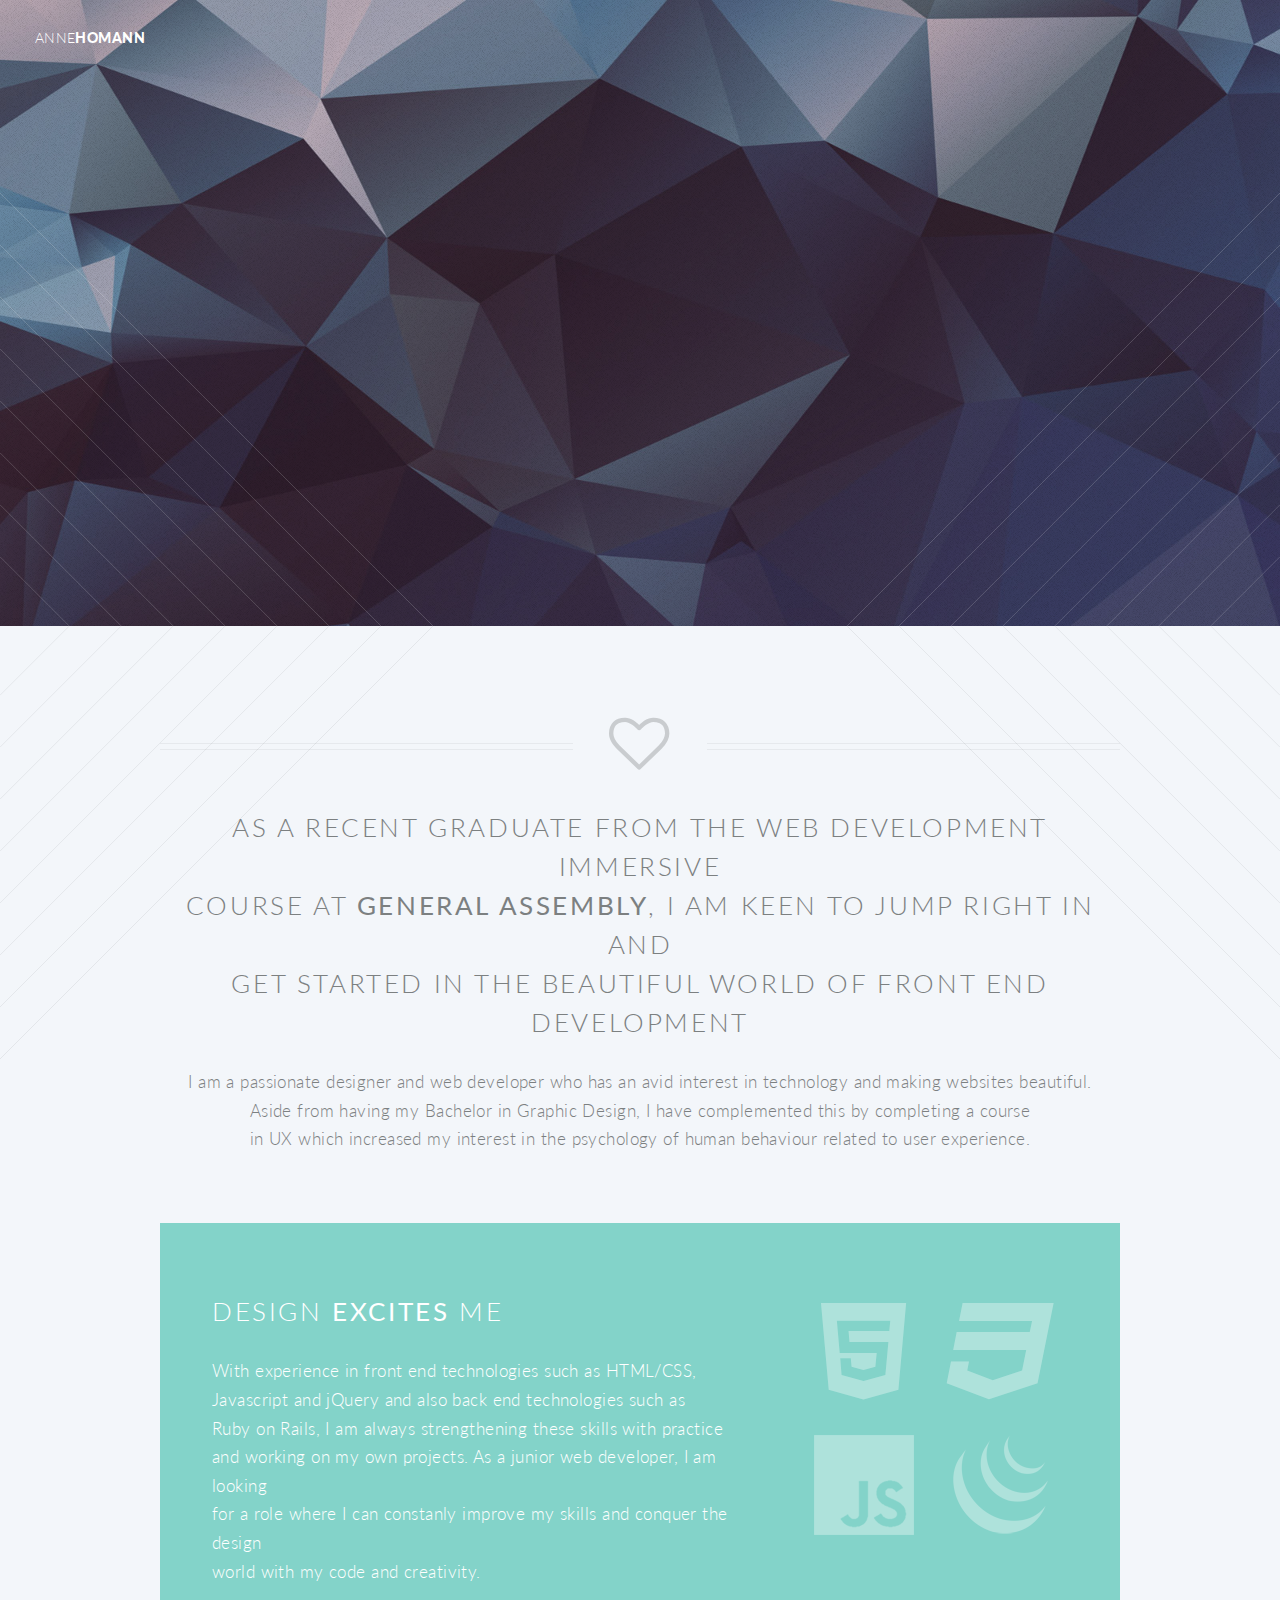
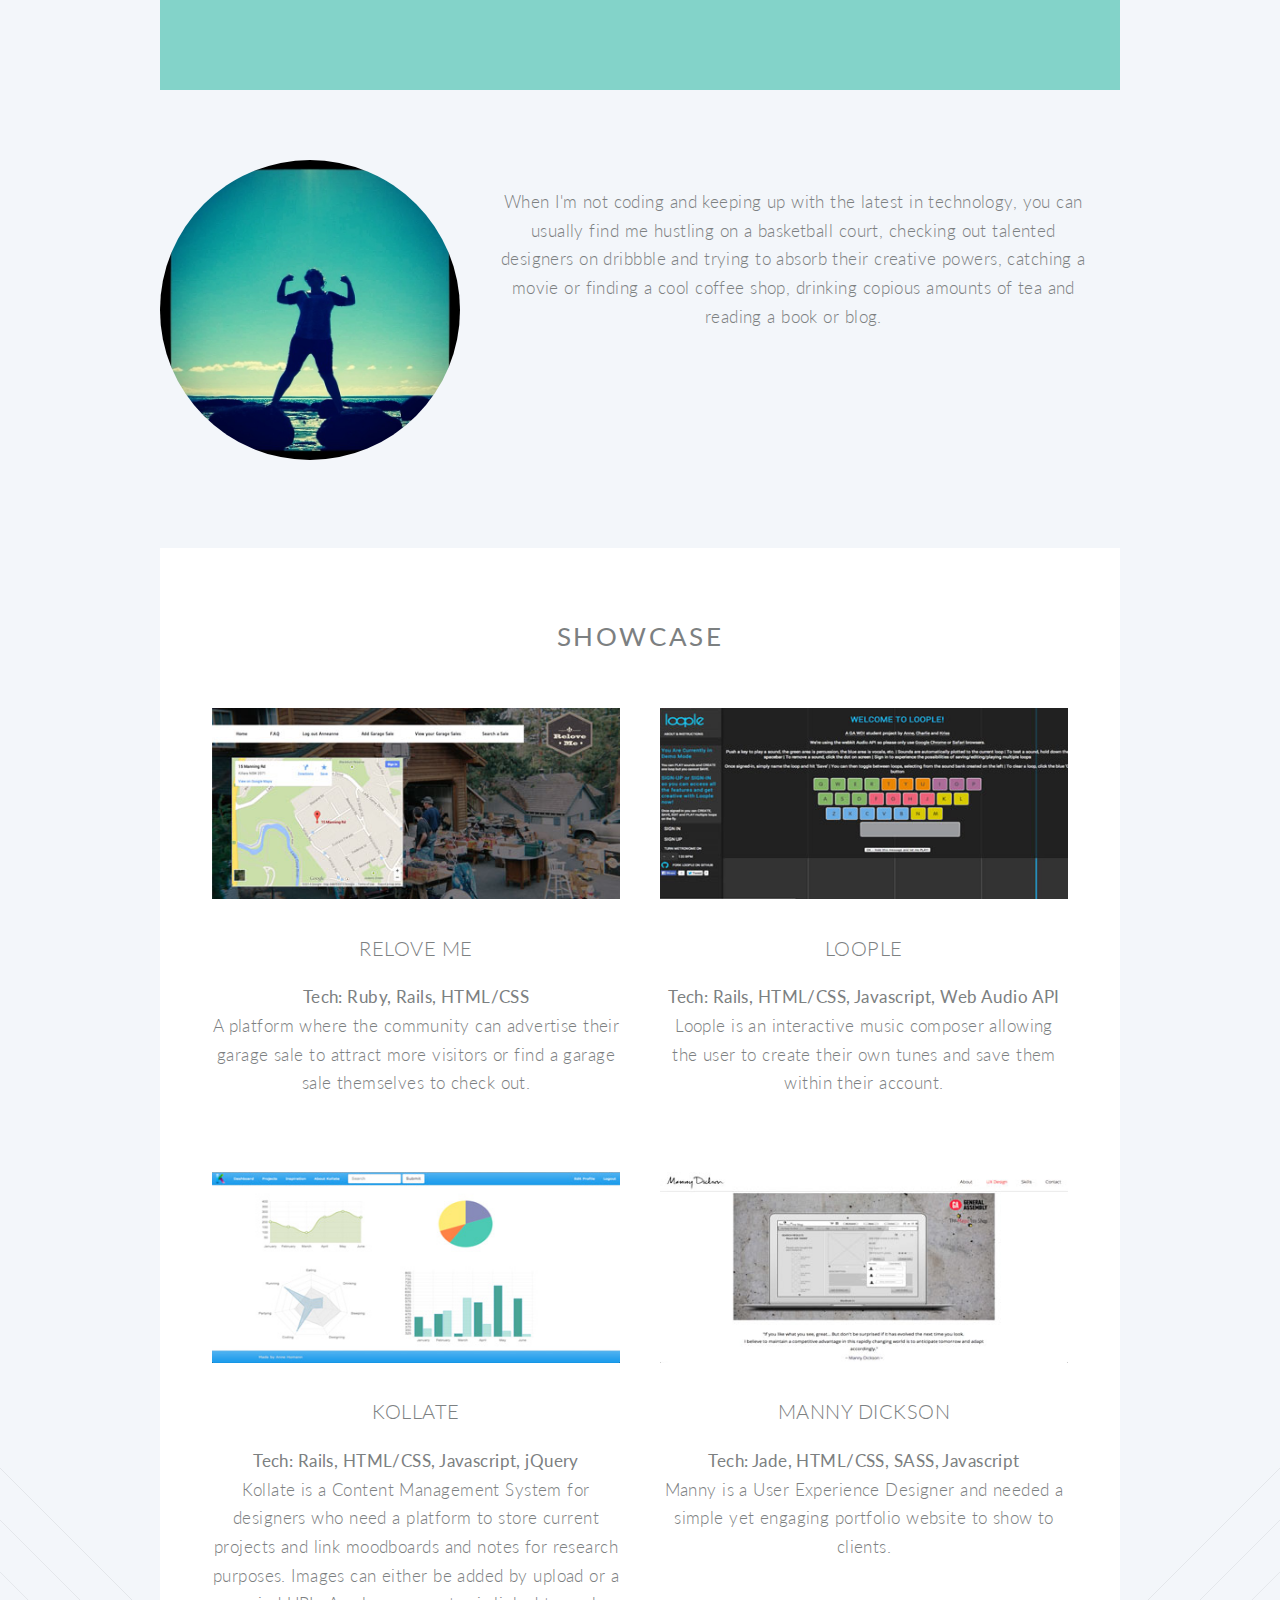
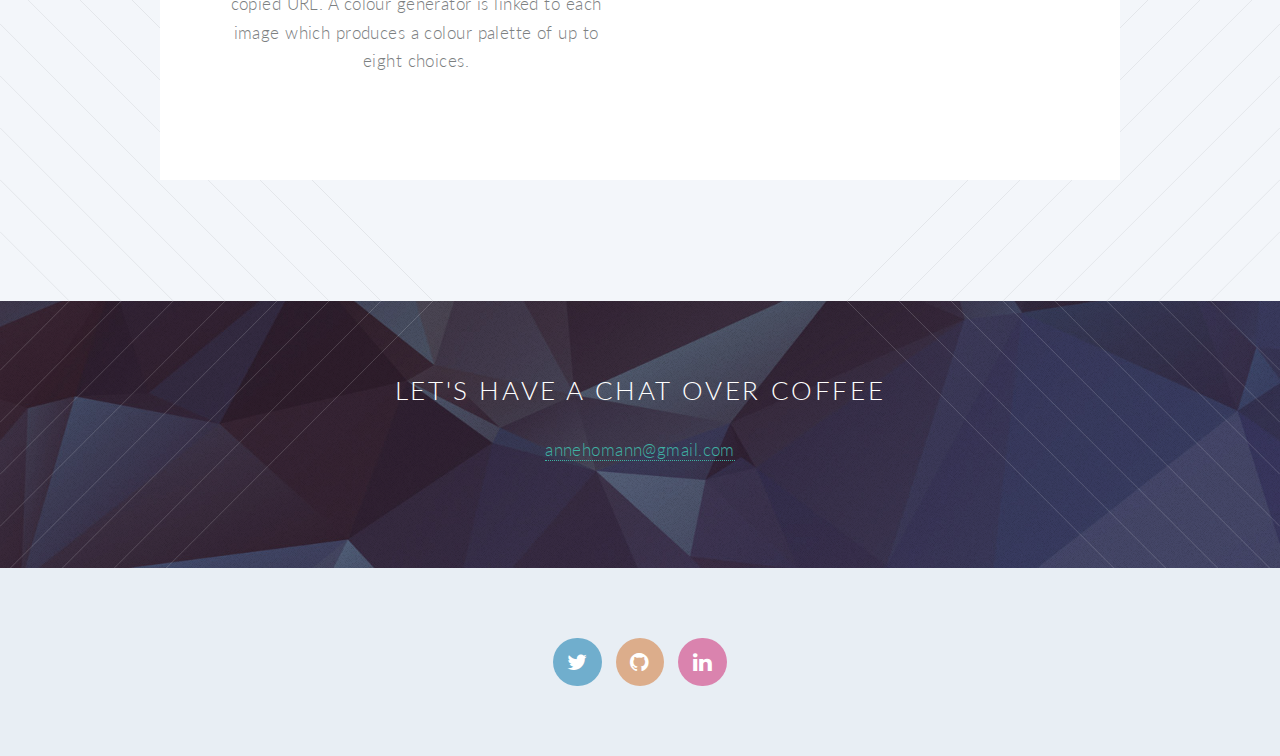
==== index.html @ a12c0200 "update with info on manny site" ====
<!DOCTYPE HTML>
<html>
	<head>
		<title>anne homann</title>
		<meta http-equiv="content-type" content="text/html; charset=utf-8" />
		<meta name="description" content="" />
		<meta name="keywords" content="" />
		<!--[if lte IE 8]><script src="css/ie/html5shiv.js"></script><![endif]-->
		<script src="js/jquery.min.js"></script>
		<script src="js/jquery.dropotron.min.js"></script>
		<script src="js/skel.min.js"></script>
		<script src="js/skel-layers.min.js"></script>
		<script src="js/init.js"></script>
		<noscript>
			<link rel="stylesheet" href="css/skel.css" />
			<link rel="stylesheet" href="css/style.css" />
			<link rel="stylesheet" href="css/style-noscript.css" />
		</noscript>
		<!--[if lte IE 8]><link rel="stylesheet" href="css/ie/v8.css" /><![endif]-->
		<!--[if lte IE 9]><link rel="stylesheet" href="css/ie/v9.css" /><![endif]-->
	</head>
	<body class="index loading">
	
		<!-- Header -->
			<header id="header" class="alt">
				<h1 id="logo"><a href="index.html"><span>anne</span>homann</a></h1>
			</header>

		<!-- Banner -->		
			<section id="banner">
				
				<!--
					".inner" is set up as an inline-block so it automatically expands
					in both directions to fit whatever's inside it. This means it won't
					automatically wrap lines, so be sure to use line breaks where
					appropriate (<br />).
				-->
				<div class="inner">
					
					<header>
						<h2>HELLO</h2>
					</header>
					<p>My name is <strong>Anne</strong>.<br /> 
					My passion?<br />
					Design, User Experience, <br />
					and Front-End Development <br />
					</p>
					<footer>
						<ul class="buttons vertical">
							<li><a href="#main" class="button fit scrolly">Tell Me More</a></li>
						</ul>
					</footer>
				
				</div>
				
			</section>
		
		<!-- Main -->
			<article id="main">

				<header class="special container">
					<span class="icon fa-heart-o"></span>
					<h2>As a recent graduate from the Web Development Immersive <br />
					course at <strong><a href="https://generalassemb.ly/education/web-development-immersive">General Assembly</a></strong>, I am keen to jump right in and<br />
					get started in the beautiful world of front end development</h2>
					<p>I am a passionate designer and web developer who has an avid interest in technology and making websites beautiful.<br />
					Aside from having my Bachelor in Graphic Design, I have complemented this by completing a course<br /> 
					in UX which increased my interest in the psychology of human behaviour related to user experience.<br />
					</p>
				</header>
					
				   

				<!-- One -->
					<section class="wrapper style2 container special-alt">
						<div class="row half">
							<div class="8u">
							
								<header>
									<h2>Design <strong>excites</strong> me</h2>
								</header>
								<p>With experience in front end technologies such as HTML/CSS,<br />
									Javascript and jQuery and also back end technologies such as<br /> 
									Ruby on Rails, I am always strengthening these skills with practice<br />
									and working on my own projects. As a junior web developer, I am looking<br />
									for a role where I can constanly improve my skills and conquer the design<br />
									world with my code and creativity.</p>
							
							</div>
							<div class="4u skel-cell-important">
							
								<ul class="feature-icons">
									<li><span class="icon fa-html5"><span class="label">Feature 1</span></span></li>
									<li><span class="icon fa-css3"><span class="label">Feature 2</span></span></li>
									<li><div class="js_icon"><img src="images/js.png"></div></li>
									<li><div class="js_icon"><img src="images/jquery.png"></div></li>
								</ul>
							
							</div>				
						</div>
					</section>
					
				<!-- Two -->
					<section class="wrapper style1 container special">
						<div class="row">
							<div class="4u">
							
								<section>
									<img src="images/anne02.jpg" alt="pic of me" id="anne">
								</section>
							
							</div>
							<div class="4u">
							
								<section><br />
									<p>When I'm not coding and keeping up with the latest in technology, you can usually find me hustling on a basketball court, checking out talented designers on dribbble and trying to absorb their creative powers, catching a movie or finding a cool coffee shop, drinking copious amounts of tea and reading a book or blog. </p>
								</section>
							
							</div>
						</div>
					</section>
					
				<!-- Three -->
					<section class="wrapper style3 container special">
					
						<header class="major">
							<h2><strong>showcase</strong></h2>
						</header>
						
						<div class="row">
							<div class="6u">
							
								<section>
									<a href="http://relove-me.herokuapp.com/" class="image feature"><img src="images/relove.jpg" alt="" /></a>
									<header>
										<h3>Relove Me</h3>
										<strong>Tech: Ruby, Rails, HTML/CSS</strong><br />
									</header>
									<p>A platform where the community can advertise their garage sale to attract more visitors or find a garage sale themselves to check out.</p>
								</section>

							</div>
							<div class="6u">
							
								<section>
									<a href="http://loople.herokuapp.com" class="image feature"><img src="images/loople.jpg" alt="" /></a>
									<header>
										<h3>Loople</h3>
										<strong>Tech: Rails, HTML/CSS, Javascript, Web Audio API</strong><br />
									</header>
									<p>Loople is an interactive music composer allowing the user to create their own tunes and save them within their account.</p>
								</section>

							</div>
						</div>
						<div class="row">
							<div class="6u">
							
								<section>
									<a href="http://kollate.herokuapp.com" class="image feature"><img src="images/kollate.jpg" alt="" /></a>
									<header>
										<h3>Kollate</h3>
										<strong>Tech: Rails, HTML/CSS, Javascript, jQuery</strong><br />
									</header>
									<p>Kollate is a Content Management System for designers who need a platform to store current projects and link moodboards and notes for research purposes. Images can either be added by upload or a copied URL. A colour generator is linked to each image which produces a colour palette of up to eight choices.</p>
								</section>

							</div>
							<div class="6u">
							
								<section>
									<a href="http://www.mannydickson.com" class="image feature"><img src="images/manny.jpg" alt="" /></a>
									<header>
										<h3>Manny Dickson</h3>
										<strong>Tech: Jade, HTML/CSS, SASS, Javascript</strong><br />
									</header>
									<p>Manny is a User Experience Designer and needed a simple yet engaging portfolio website to show to clients.</p>
								</section>

							</div>
						</div>

<!-- 						<footer class="major">
							<ul class="buttons">
								<li><a href="#" class="button">More To Come</a></li>
							</ul>
						</footer> -->
					
					</section>
					
			</article>

		<!-- CTA -->
			<section id="cta">
				<header>
					<h2>Let's have a chat over coffee</h2>
					<p><a href="mailto:annehomann@gmail.com">annehomann@gmail.com</a></p>
				</header>
			</section>

		<!-- Footer -->
			<footer id="footer">
				<ul class="icons">
					<li><a href="https://twitter.com/an_hmn" class="icon circle fa-twitter"><span class="label">Twitter</span></a></li>
					<li><a href="https://github.com/annehomann" class="icon circle fa-github"><span class="label">Github</span></a></li>
					<li><a href="http://www.linkedin.com/in/annehomann" class="icon circle fa-linkedin"><span class="label">LinkedIn</span></a></li>
				</ul>
			</footer>

	</body>
</html>
---- css/skel.css ----
/* skel.css vx.x | (c) n33 | n33.co | MIT licensed */

/* Resets (http://meyerweb.com/eric/tools/css/reset/ | v2.0 | 20110126 | License: none (public domain)) */

	html,body,div,span,applet,object,iframe,h1,h2,h3,h4,h5,h6,p,blockquote,pre,a,abbr,acronym,address,big,cite,code,del,dfn,em,img,ins,kbd,q,s,samp,small,strike,strong,sub,sup,tt,var,b,u,i,center,dl,dt,dd,ol,ul,li,fieldset,form,label,legend,table,caption,tbody,tfoot,thead,tr,th,td,article,aside,canvas,details,embed,figure,figcaption,footer,header,hgroup,menu,nav,output,ruby,section,summary,time,mark,audio,video{margin:0;padding:0;border:0;font-size:100%;font:inherit;vertical-align:baseline;}article,aside,details,figcaption,figure,footer,header,hgroup,menu,nav,section{display:block;}body{line-height:1;}ol,ul{list-style:none;}blockquote,q{quotes:none;}blockquote:before,blockquote:after,q:before,q:after{content:'';content:none;}table{border-collapse:collapse;border-spacing:0;}body{-webkit-text-size-adjust:none}

/* Box Model */

	*, *:before, *:after {
		-moz-box-sizing: border-box;
		-webkit-box-sizing: border-box;
		box-sizing: border-box;
	}

/* Container */

	body {
		/* min-width: (containers) */
		min-width: 1200px;
	}

	.container {
		margin-left: auto;
		margin-right: auto;
		
		/* width: (containers) */
		width: 1200px;
	}

	/* Modifiers */
	
		.container.small {
			/* width: (containers) * 0.75; */
			width: 900px;
		}

		.container.big {
			width: 100%;

			/* max-width: (containers) * 1.25; */
			max-width: 1500px;

			/* min-width: (containers); */
			min-width: 1200px;
		}

/* Grid */

	.\31 2u { width: 100% }
	.\31 1u { width: 91.6666666667% }
	.\31 0u { width: 83.3333333333% }
	.\39 u { width: 75% }
	.\38 u { width: 66.6666666667% }
	.\37 u { width: 58.3333333333% }
	.\36 u { width: 50% }
	.\35 u { width: 41.6666666667% }
	.\34 u { width: 33.3333333333% }
	.\33 u { width: 25% }
	.\32 u { width: 16.6666666667% }
	.\31 u { width: 8.3333333333% }
	.\-11u { margin-left: 91.6666666667% }
	.\-10u { margin-left: 83.3333333333% }
	.\-9u { margin-left: 75% }
	.\-8u { margin-left: 66.6666666667% }
	.\-7u { margin-left: 58.3333333333% }
	.\-6u { margin-left: 50% }
	.\-5u { margin-left: 41.6666666667% }
	.\-4u { margin-left: 33.3333333333% }
	.\-3u { margin-left: 25% }
	.\-2u { margin-left: 16.6666666667% }
	.\-1u { margin-left: 8.3333333333% }

	/* Rows */

		.row > * {
			float: left;
		}

		.row:after {
			content: '';
			display: block;
			clear: both;
			height: 0;
		}

		.row:first-child > * {
			padding-top: 0 !important;
		}

		/* Normal */

			.row > * {
				/* padding-left: (gutters) */
				padding-left: 50px;
			}

			.row + .row > * {
				/* padding: (gutters) 0 0 (gutters) */
				padding: 50px 0 0 50px;
			}

			.row {
				/* margin-left: -(gutters) */
				margin-left: -50px;
			}

		/* Flush */

			.row.flush > * {
				padding-left: 0;
			}

			.row + .row.flush > * {
				padding: 0;
			}

			.row.flush {
				margin-left: 0;
			}

		/* Quarter */

			.row.quarter > * {
				/* padding-left: (gutters * 0.25) */
				padding-left: 12.5px;
			}

			.row + .row.quarter > * {
				/* padding: (gutters * 0.25) 0 0 (gutters * 0.25) */
				padding: 12.5px 0 0 12.5px;
			}

			.row.quarter {
				/* margin-left: -(gutters * 0.25) */
				margin-left: -12.5px;
			}

		/* Half */

			.row.half > * {
				/* padding-left: (gutters * 0.5) */
				padding-left: 25px;
			}

			.row + .row.half > * {
				/* padding: (gutters * 0.5) 0 0 (gutters * 0.5) */
				padding: 25px 0 0 25px;
			}

			.row.half {
				/* margin-left: -(gutters * 0.5) */
				margin-left: -25px;
			}

		/* One and (a) Half */

			.row.oneandhalf > * {
				/* padding-left: (gutters * 1.5) */
				padding-left: 75px;
			}

			.row + .row.oneandhalf > * {
				/* padding: (gutters * 1.5) 0 0 (gutters * 1.5) */
				padding: 75px 0 0 75px;
			}

			.row.oneandhalf {
				/* margin-left: -(gutters * 1.5) */
				margin-left: -75px;
			}

		/* Double */

			.row.double > * {
				/* padding-left: (gutters * 2) */
				padding-left: 80px;
			}

			.row + .row.double > * {
				/* padding: (gutters * 2) 0 0 (gutters * 2) */
				padding: 100px 0 0 100px;
			}

			.row.double {
				/* margin-left: -(gutters * 2) */
				margin-left: -100px;
			}
---- css/style.css ----
@charset "UTF-8";
@import url("font-awesome.min.css");
@import url("http://fonts.googleapis.com/css?family=Lato:300,400,900");

/*
	Twenty 1.0 by HTML5 UP
	html5up.net | @n33co
	Free for personal and commercial use under the CCA 3.0 license (html5up.net/license)
*/

/* Basic */

	body, #skel-layers-wrapper {
		background: #f3f6fa;
	}

	body.loading * {
		-moz-animation: none !important;
		-webkit-animation: none !important;
		-o-animation: none !important;
		-ms-animation: none !important;
		animation: none !important;
		-moz-transition: none !important;
		-webkit-transition: none !important;
		-o-transition: none !important;
		-ms-transition: none !important;
		transition: none !important;
	}

	body, input, select, textarea {
		color: #7c8081;
		font-family: 'Lato', sans-serif;
		font-size: 15pt;
		font-weight: 300;
		letter-spacing: 0.025em;
		line-height: 1.75em;
	}

	a {
		-moz-transition: all 0.2s ease-in-out;
		-webkit-transition: all 0.2s ease-in-out;
		-o-transition: all 0.2s ease-in-out;
		-ms-transition: all 0.2s ease-in-out;
		transition: all 0.2s ease-in-out;
		color: #3fb1a3;
		text-decoration: none;
		border-bottom: dotted 1px;
	}

		a:hover {
			border-bottom-color: transparent;
		}

	strong, b {
		font-weight: 400;
	}

	p, ul, ol, dl, table, blockquote {
		margin: 0 0 2em 0;
	}

	h1, h2, h3, h4, h5, h6 {
		color: inherit;
		font-weight: 300;
		line-height: 1.75em;
		margin-bottom: 1em;
		text-transform: uppercase;
	}

		h1 a, h2 a, h3 a, h4 a, h5 a, h6 a {
			color: inherit;
			text-decoration: none;
			border: 0;
		}

	h2 {
		font-size: 1.5em;
		letter-spacing: 0.1em;
	}

	h3 {
		font-size: 1.15em;
		letter-spacing: 0.025em;
	}

	sub {
		font-size: 0.8em;
		position: relative;
		top: 0.5em;
	}

	sup {
		font-size: 0.8em;
		position: relative;
		top: -0.5em;
	}

	hr {
		border-top: solid 1px rgba(124, 128, 129, 0.2);
		border: 0;
		margin-bottom: 1.5em;
	}

	blockquote {
		border-left: solid 0.5em rgba(124, 128, 129, 0.2);
		font-style: italic;
		padding: 1em 0 1em 2em;
	}

	section.special, article.special {
		text-align: center;
	}

	header.major {
		padding-bottom: 2em;
	}

	header.special {
		margin-bottom: 5em;
		padding-top: 7em;
		position: relative;
		text-align: center;
	}

		header.special:before, header.special:after {
			border-bottom: solid 1.5px;
			border-top: solid 1.5px;
			content: '';
			height: 7px;
			opacity: 0.1;
			position: absolute;
			top: 1.75em;
			width: 43%;
		}

		header.special:before {
			left: 0;
		}

		header.special:after {
			right: 0;
		}

		header.special h2 {
			margin-bottom: 0;
		}

		header.special h2 + p {
			margin-bottom: 0;
			padding-top: 1.5em;
		}

		header.special .icon {
			cursor: default;
			height: 7em;
			left: 0;
			position: absolute;
			text-align: center;
			top: 1em;
			width: 100%;
		}

			header.special .icon:before {
				font-size: 3.5em;
				opacity: 0.35;
			}

	footer > :last-child {
		margin-bottom: 0;
	}

	footer.major {
		padding-top: 3em;
	}


/* Image */

.image {
	border: 0;
	position: relative;
}

.image:before {
	content: '';
	height: 100%;
	left: 0;
	position: absolute;
	top: 0;
	width: 100%;
}

.image.fit {
	display: block;
}

.image.fit img {
	display: block;
	width: 100%;
}

.image.feature {
	display: block;
	margin: 0 0 2em 0;
}

.image.feature img {
	display: block;
	width: 100%;
}

#anne {
  width: 300px;
  border-radius: 400px; 
}

/* Icon */

	.icon {
		position: relative;
	}

	.js_icon {
		margin-top: 20px;
	}

		.icon:before {
			-moz-osx-font-smoothing: grayscale;
			-webkit-font-smoothing: antialiased;
			font-family: FontAwesome;
			font-style: normal;
			font-weight: normal;
		}

		.icon.circle {
			-moz-transition: all 0.2s ease-in-out;
			-webkit-transition: all 0.2s ease-in-out;
			-o-transition: all 0.2s ease-in-out;
			-ms-transition: all 0.2s ease-in-out;
			transition: all 0.2s ease-in-out;
			border: 0;
			border-radius: 100%;
			display: inline-block;
			font-size: 1.25em;
			height: 2.25em;
			left: 0;
			line-height: 2.25em;
			text-align: center;
			text-decoration: none;
			top: 0;
			width: 2.25em;
		}

			.icon.circle:hover {
				top: -0.2em;
			}

			.icon.circle.fa-twitter {
				background: #70aecd;
				color: white;
			}

				.icon.circle.fa-twitter:hover {
					background: #7fb7d2;
				}

			.icon.circle.fa-github {
				background: #dcad8b;
				color: white;
			}

				.icon.circle.fa-github:hover {
					background: #e1b89b;
				}

			.icon.circle.fa-linkedin {
				background: #da83ae;
				color: white;
			}

				.icon.circle.fa-linkedin:hover {
					background: #df93b8;
				}

		.icon.feature {
			cursor: default;
			display: block;
			margin: 0 0 1.5em 0;
			opacity: 0.35;
			text-align: center;
		}

			.icon.feature:before {
				font-size: 5em;
				line-height: 1em;
			}

		.icon > .label {
			display: none;
		}

/* Lists */

	ol.default {
		list-style: decimal;
		padding-left: 1.25em;
	}

		ol.default li {
			padding-left: 0.25em;
		}

	ul.default {
		list-style: disc;
		padding-left: 1em;
	}

		ul.default li {
			padding-left: 0.5em;
		}

	ul.icons {
		cursor: default;
	}

		ul.icons li {
			display: inline-block;
			line-height: 1em;
			padding-left: 0.5em;
		}

			ul.icons li:first-child {
				padding-left: 0;
			}

	ul.feature-icons {
		cursor: default;
		margin: -0.75em 0 0 0;
		opacity: 0.35;
		overflow: hidden;
		position: relative;
	}

		ul.feature-icons li {
			display: block;
			float: left;
			text-align: center;
			width: 50%;
		}

			ul.feature-icons li .icon {
				display: inline-block;
				font-size: 6.25em;
				height: 1.25em;
				line-height: 1.25em;
				width: 1em;
			}

	ul.buttons {
		cursor: default;
	}

		ul.buttons:last-child {
			margin-bottom: 0;
		}

		ul.buttons li {
			display: inline-block;
			padding: 0 0 0 1.5em;
		}

			ul.buttons li:first-child {
				padding: 0;
			}

		ul.buttons.vertical li {
			display: block;
			padding: 1.5em 0 0 0;
		}

			ul.buttons.vertical li:first-child {
				padding: 0;
			}

/* Tables */

	table {
		width: 100%;
	}

		table.default {
			width: 100%;
		}

			table.default tbody tr {
				border-bottom: solid 1px rgba(124, 128, 129, 0.2);
			}

			table.default td {
				padding: 0.5em 1em 0.5em 1em;
			}

			table.default th {
				font-weight: 400;
				padding: 0.5em 1em 0.5em 1em;
				text-align: left;
			}

			table.default thead {
				background: #7c8081;
				color: #fff;
			}

/* Button */

	.button {
		background: none;
		border: solid 1px;
		color: inherit;
		display: inline-block;
		font-size: 0.8em;
		font-weight: 900;
		letter-spacing: 2px;
		min-width: 18em;
		padding: 0.75em 0;
		text-align: center;
		text-decoration: none;
		text-transform: uppercase;
	}

		.button:hover {
			background: rgba(188, 202, 206, 0.15);
			border-color: inherit;
		}

		.button.special {
			background: #83d3c9;
			border-color: #83d3c9;
			color: white !important;
		}

			.button.special:hover {
				background: #96dad1 !important;
				border-color: #96dad1 !important;
			}

		.button.fit {
			width: 100%;
		}

		.button.small {
			font-size: 0.7em;
			min-width: 14em;
			padding: 0.5em 0;
		}

/* Wrapper */

	.wrapper {
		margin-bottom: 2em;
		padding: 5em;
	}

		.wrapper.style1 {
			padding: 0;
		}

		.wrapper.style1.container.special p {
			width: 600px;
			height: 256px;
		}
		
		.wrapper.style2 {
			background-color: #83d3c9;
			background-position: bottom left, bottom right;
			background-repeat: no-repeat, no-repeat;
			background-size: 25em, 25em;
			color: white;
			margin-bottom: 4em;
		}

			.wrapper.style2 .button:hover {
				background: rgba(255, 255, 255, 0.15) !important;
			}

			.wrapper.style2 .button.special {
				background: white;
				border-color: white;
				color: #83d3c9 !important;
			}

				.wrapper.style2 .button.special:hover {
					border-color: inherit !important;
					color: white !important;
				}

		.wrapper.style3 {
			background: white;
			color: inherit;
		}

		.wrapper.style4 {
			background: white;
			color: inherit;
			padding: 4em;
		}

/* Header */
	@-moz-keyframes reveal-header { 0% { top: -5em; } 100% { top: 0; } }
	@-webkit-keyframes reveal-header { 0% { top: -5em; } 100% { top: 0; } }
	@-o-keyframes reveal-header { 0% { top: -5em; } 100% { top: 0; } }
	@-ms-keyframes reveal-header { 0% { top: -5em; } 100% { top: 0; } }
	@keyframes reveal-header { 0% { top: -5em; } 100% { top: 0; } }

	#header {
		background: white;
		box-shadow: 0 1px 2px 0 rgba(0, 0, 0, 0.075);
		color: inherit;
		cursor: default;
		font-size: 0.8em;
		left: 0;
		padding: 1em 1.5em;
		position: fixed;
		top: 0;
		width: 100%;
		z-index: 10000;
	}

		#header h1 {
			font-weight: 900;
			margin: 0;
		}

			#header h1 span {
				font-weight: 300;
			}

		#header nav {
			letter-spacing: 0.075em;
			position: absolute;
			right: 1.5em;
			text-transform: uppercase;
			top: 0.75em;
		}

			#header nav ul li {
				display: inline-block;
				margin-left: 1.5em;
			}

				#header nav ul li > ul {
					display: none;
				}

				#header nav ul li a {
					border: solid 1px transparent;
					color: inherit;
					display: inline-block;
					padding: 0em 0.75em;
					text-decoration: none;
				}

				#header nav ul li .button {
					font-size: 1em;
					min-width: 0;
					width: auto;
				}

				#header nav ul li.submenu > a:before {
					-moz-osx-font-smoothing: grayscale;
					-webkit-font-smoothing: antialiased;
					font-family: FontAwesome;
					font-style: normal;
					font-weight: normal;
				}

				#header nav ul li.submenu > a:before {
					content: '\f107';
					margin-right: 0.65em;
				}

				#header nav ul li.active > a, #header nav ul li:hover > a {
					-moz-transition: all 0.2s ease-in-out;
					-webkit-transition: all 0.2s ease-in-out;
					-o-transition: all 0.2s ease-in-out;
					-ms-transition: all 0.2s ease-in-out;
					transition: all 0.2s ease-in-out;
					background: rgba(188, 202, 206, 0.15);
				}

				#header nav ul li.current > a {
					font-weight: 900;
				}

		#header.reveal {
			-moz-animation: reveal-header 0.5s;
			-webkit-animation: reveal-header 0.5s;
			-o-animation: reveal-header 0.5s;
			-ms-animation: reveal-header 0.5s;
			animation: reveal-header 0.5s;
		}

		#header.alt {
			-moz-animation: none;
			-webkit-animation: none;
			-o-animation: none;
			-ms-animation: none;
			animation: none;
			background: transparent;
			box-shadow: none;
			color: white;
			padding: 2em 2.5em;
			position: absolute;
		}

			#header.alt nav {
				right: 2.5em;
				top: 1.75em;
			}

				#header.alt nav ul li.active > a, #header.alt nav ul li:hover > a {
					border: solid 1px;
				}

/* Dropotron */

	.dropotron {
		background: #fff;
		box-shadow: 0 1px 2px 0 rgba(0, 0, 0, 0.075);
		line-height: 2.25em;
		min-width: 13em;
		padding: 1em 0;
		text-transform: uppercase;
	}

		.dropotron.level-0 {
			font-size: 0.7em;
			font-weight: 400;
			margin-top: 1.5em;
		}

			.dropotron.level-0:before {
				border-bottom: solid 0.5em #fff;
				border-left: solid 0.5em transparent;
				border-right: solid 0.5em transparent;
				content: '';
				left: 0.75em;
				position: absolute;
				top: -0.45em;
			}

		.dropotron > li {
			border-top: solid 1px rgba(124, 128, 129, 0.2);
		}

			.dropotron > li > a {
				-moz-transition: none;
				-webkit-transition: none;
				-o-transition: none;
				-ms-transition: none;
				transition: none;
				color: inherit;
				text-decoration: none;
				padding: 0 1em;
				border: 0;
			}

			.dropotron > li:hover > a {
				background: #83d3c9;
				color: white;
			}

			.dropotron > li:first-child {
				border-top: 0;
			}

/* Banner */
	@-moz-keyframes reveal-banner { 0% { opacity: 0; } 100% { opacity: 1; } }
	@-webkit-keyframes reveal-banner { 0% { opacity: 0; } 100% { opacity: 1; } }
	@-o-keyframes reveal-banner { 0% { opacity: 0; } 100% { opacity: 1; } }
	@-ms-keyframes reveal-banner { 0% { opacity: 0; } 100% { opacity: 1; } }
	@keyframes reveal-banner { 0% { opacity: 0; } 100% { opacity: 1; } }

	#banner {
		background-attachment: scroll, scroll, scroll, fixed;
		background-color: #645862;
		background-image: url("images/light-bl.svg"), url("images/light-br.svg"), url("images/overlay.png"), url("../images/back01.jpg");
		background-position: bottom left, bottom right, top left, top center;
		background-repeat: no-repeat, no-repeat, repeat, no-repeat;
		background-size: 25em, 25em, auto, cover;
		color: white;
		cursor: default;
		padding: 6em 0;
		text-align: center;
	}

		#banner .inner {
			-moz-animation: reveal-banner 1s 0.25s ease-in-out;
			-webkit-animation: reveal-banner 1s 0.25s ease-in-out;
			-o-animation: reveal-banner 1s 0.25s ease-in-out;
			-ms-animation: reveal-banner 1s 0.25s ease-in-out;
			animation: reveal-banner 1s 0.25s ease-in-out;
			-moz-animation-fill-mode: forwards;
			-webkit-animation-fill-mode: forwards;
			-o-animation-fill-mode: forwards;
			-ms-animation-fill-mode: forwards;
			animation-fill-mode: forwards;
			background: rgba(52, 27, 43, 0.5);
			color: white;
			display: inline-block;
			opacity: 0;
			padding: 3em;
			text-align: center;
		}

			#banner .inner header {
				display: inline-block;
				border-bottom: solid 2px;
				border-top: solid 2px;
				margin: 0 0 2em 0;
				padding: 3px 0 3px 0;
			}

				#banner .inner header h2 {
					border-bottom: solid 2px;
					border-top: solid 2px;
					font-size: 2.5em;
					font-weight: 900;
					letter-spacing: 0.2em;
					margin: 0;
					padding-left: 0.05em;
					position: relative;
					text-transform: uppercase;
				}

			#banner .inner p {
				letter-spacing: 0.1em;
				margin: 0;
				text-transform: uppercase;
			}

				#banner .inner p a {
					color: inherit;
					font-weight: 400;
					text-decoration: none;
				}

			#banner .inner footer {
				margin: 2em 0 0 0;
			}

/* Main */

	#main {
		background-image: url("images/dark-tl.svg"), url("images/dark-tr.svg"), url("images/dark-bl.svg"), url("images/dark-br.svg");
		background-position: top left, top right, bottom left, bottom right;
		background-repeat: no-repeat;
		background-size: 25em;
		padding: 7em 0;
	}

		#main > :last-child {
			margin-bottom: 0;
		}

		#main .sidebar section {
			border-top: solid 1px rgba(124, 128, 129, 0.2);
			margin: 3em 0 0 0;
			padding: 3em 0 0 0;
		}

			#main .sidebar section:first-child {
				border-top: 0;
				padding-top: 0;
				margin-top: 0;
			}

	body.index #main {
		padding-top: 5em;
	}

/* CTA */

	#cta {
		background-attachment: scroll, scroll, scroll, fixed;
		background-color: #645862;
		background-image: url("images/light-tl.svg"), url("images/light-tr.svg"), url("images/overlay.png"), url("../images/back01.jpg");
		background-position: top left, top right, top left, bottom center;
		background-repeat: no-repeat, no-repeat, repeat, no-repeat;
		background-size: 25em, 25em, auto, cover;
		color: white;
		padding: 5em;
		text-align: center;
	}

		#cta header {
			margin-bottom: 2em;
		}

/* Footer */

	#footer {
		background: #e8eef4;
		color: #7c8081;
		padding: 5em 5em 10em 5em;
		text-align: center;
	}

		#footer .copyright {
			font-size: 0.8em;
		}

			#footer .copyright a {
				color: inherit;
			}
---- css/style-noscript.css ----
/*
	Twenty 1.0 by HTML5 UP
	html5up.net | @n33co
	Free for personal and commercial use under the CCA 3.0 license (html5up.net/license)
*/

/* Banner */

	#banner .inner {
		opacity: 1.0;
	}
---- css/ie/v8.css ----
/* Banner */
#banner {
  background-image: url("../../images/banner.jpg");
  background-repeat: no-repeat;
  background-size: cover;
  -ms-behavior: url("css/ie/backgroundsize.min.htc"); }
  #banner .inner {
    background: #341b2b; }

/* CTA  */
#cta {
  background-image: url("../../images/banner.jpg");
  background-repeat: no-repeat;
  background-size: cover;
  -ms-behavior: url("css/ie/backgroundsize.min.htc"); }
---- css/ie/v9.css ----
/* Banner */
#banner .inner {
  opacity: 1.0; }
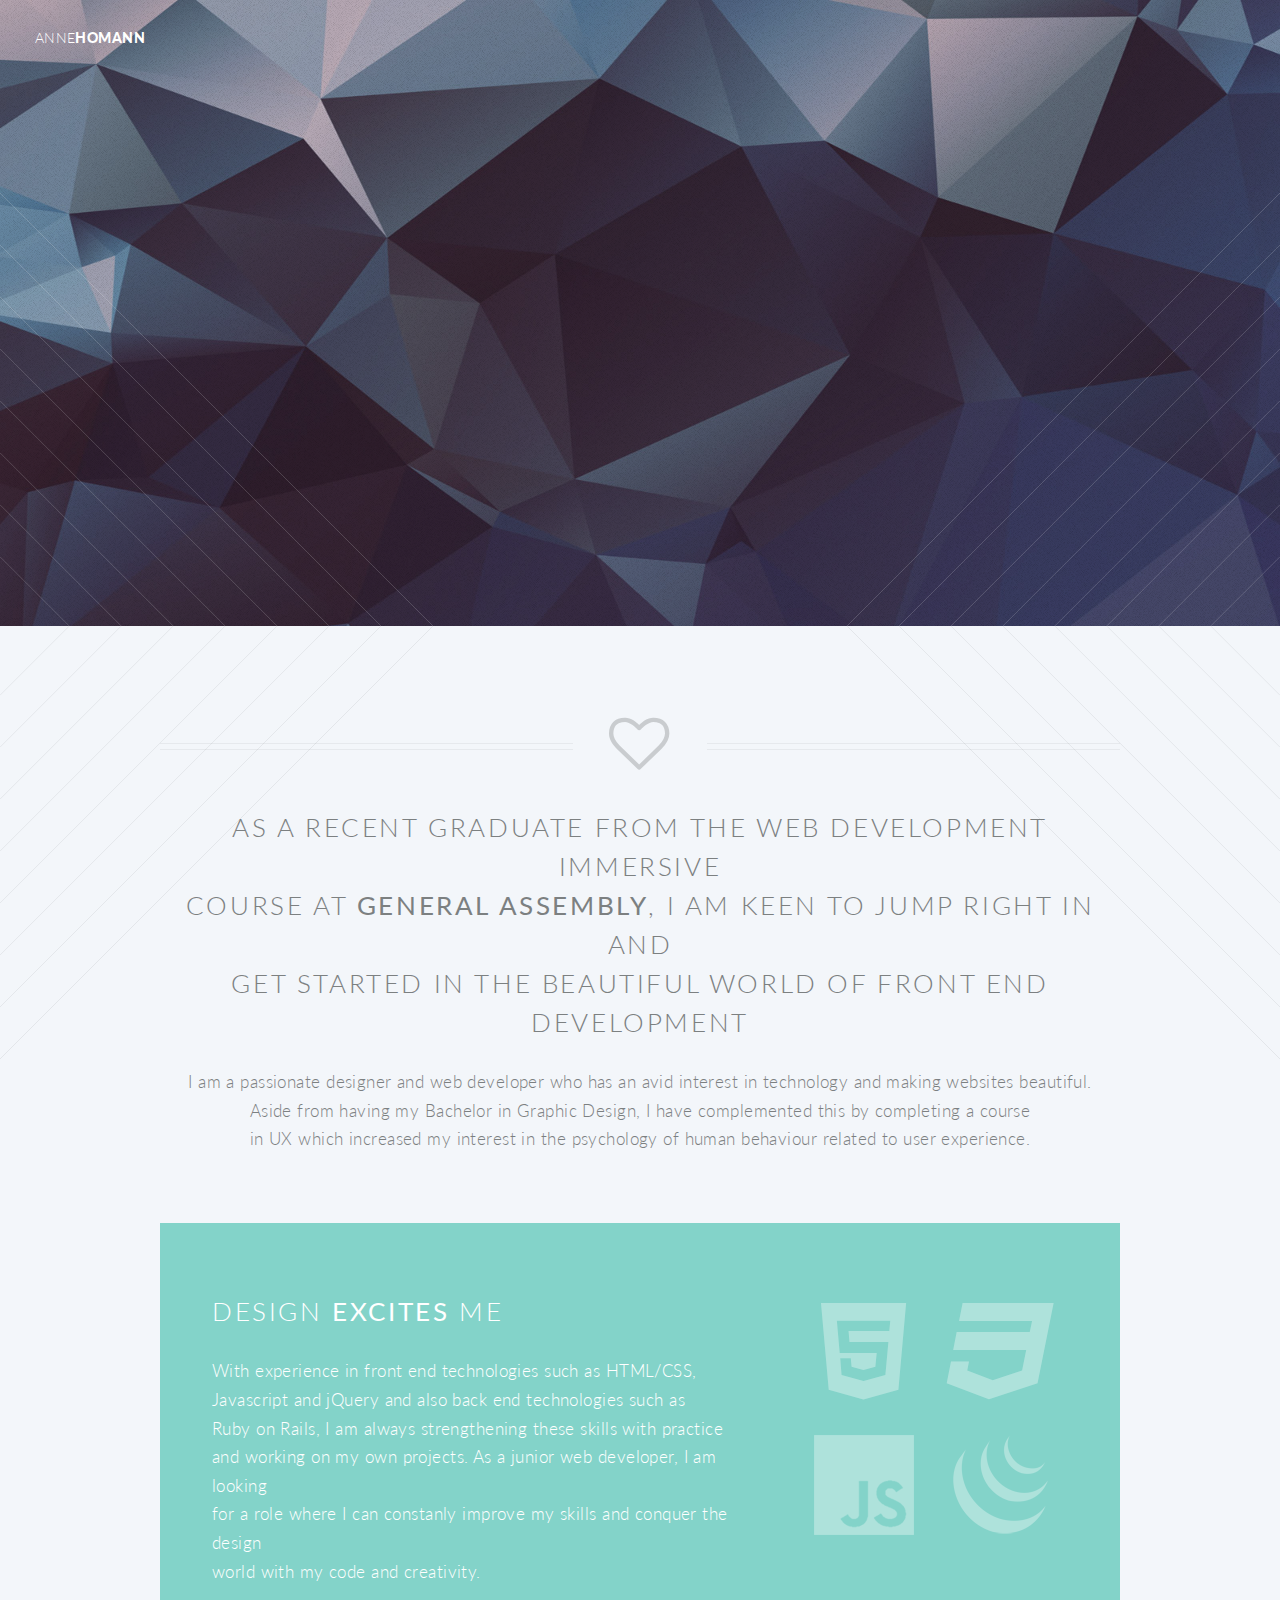
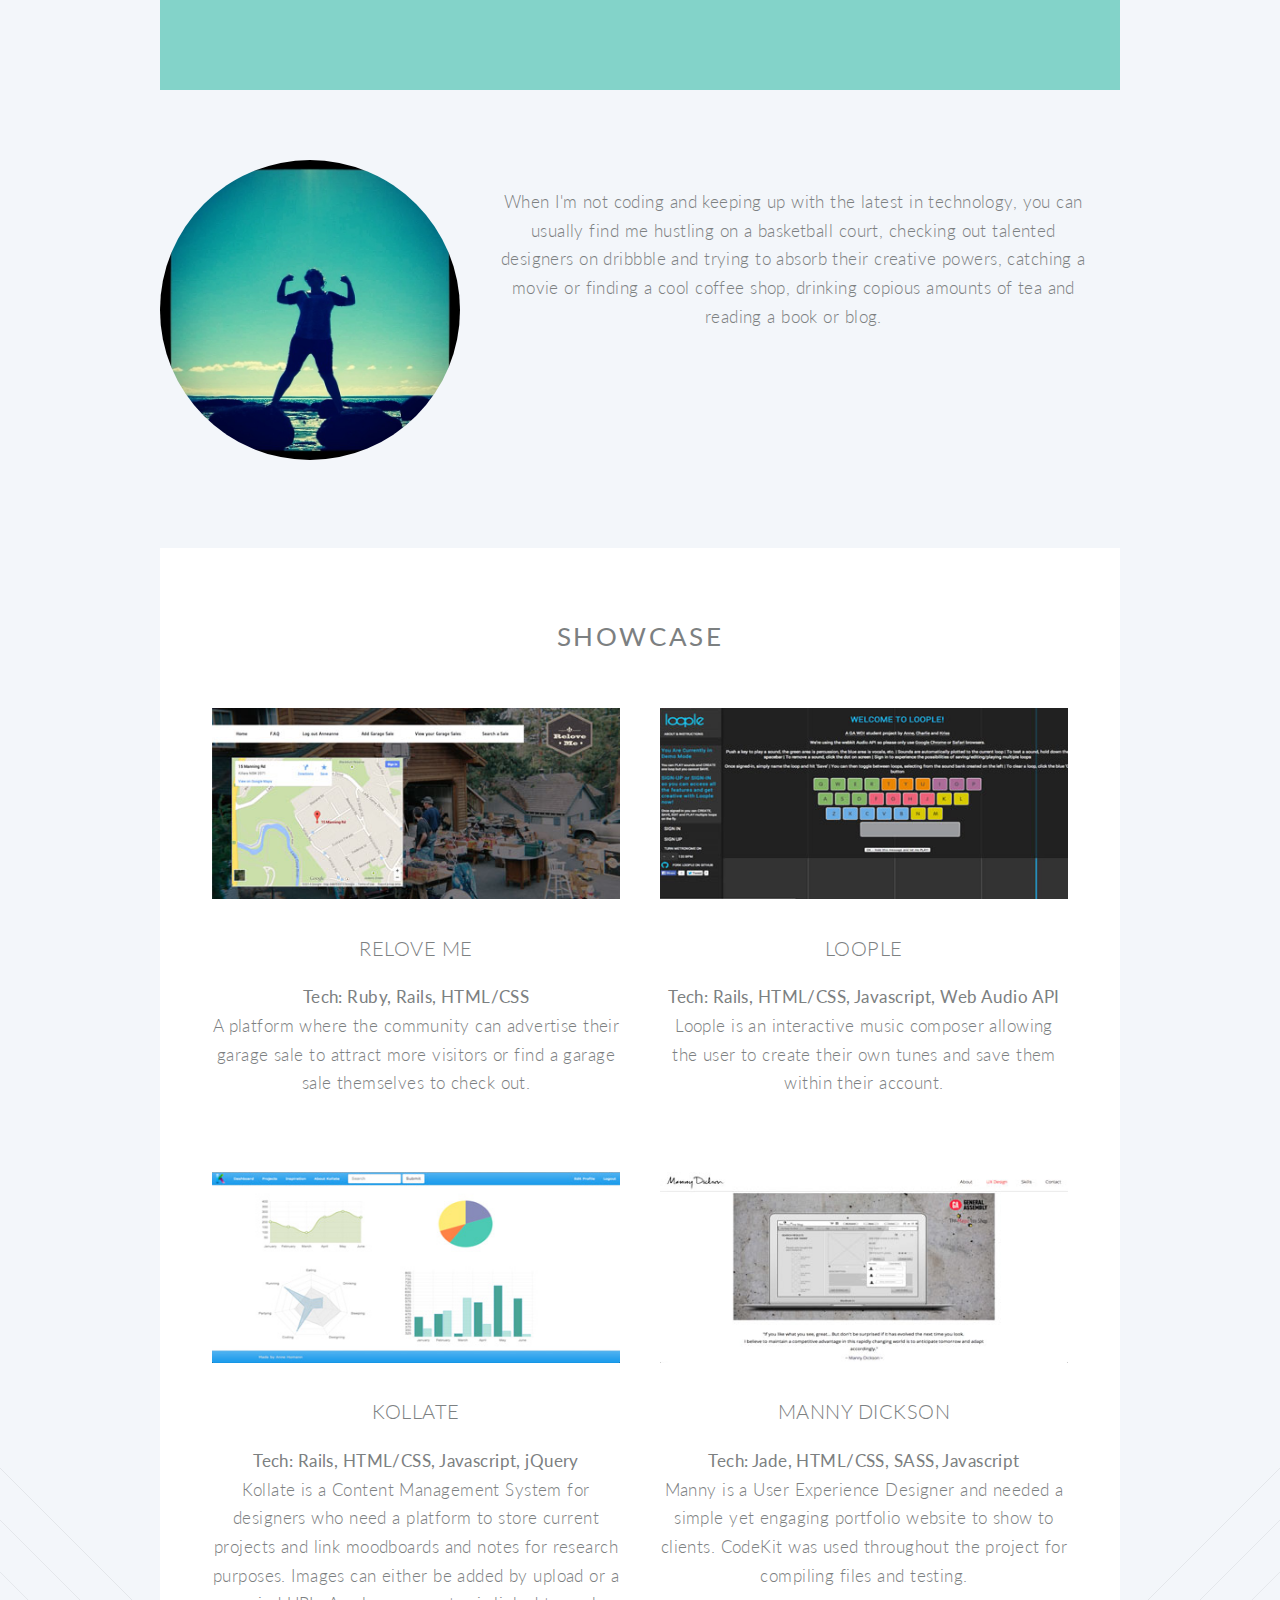
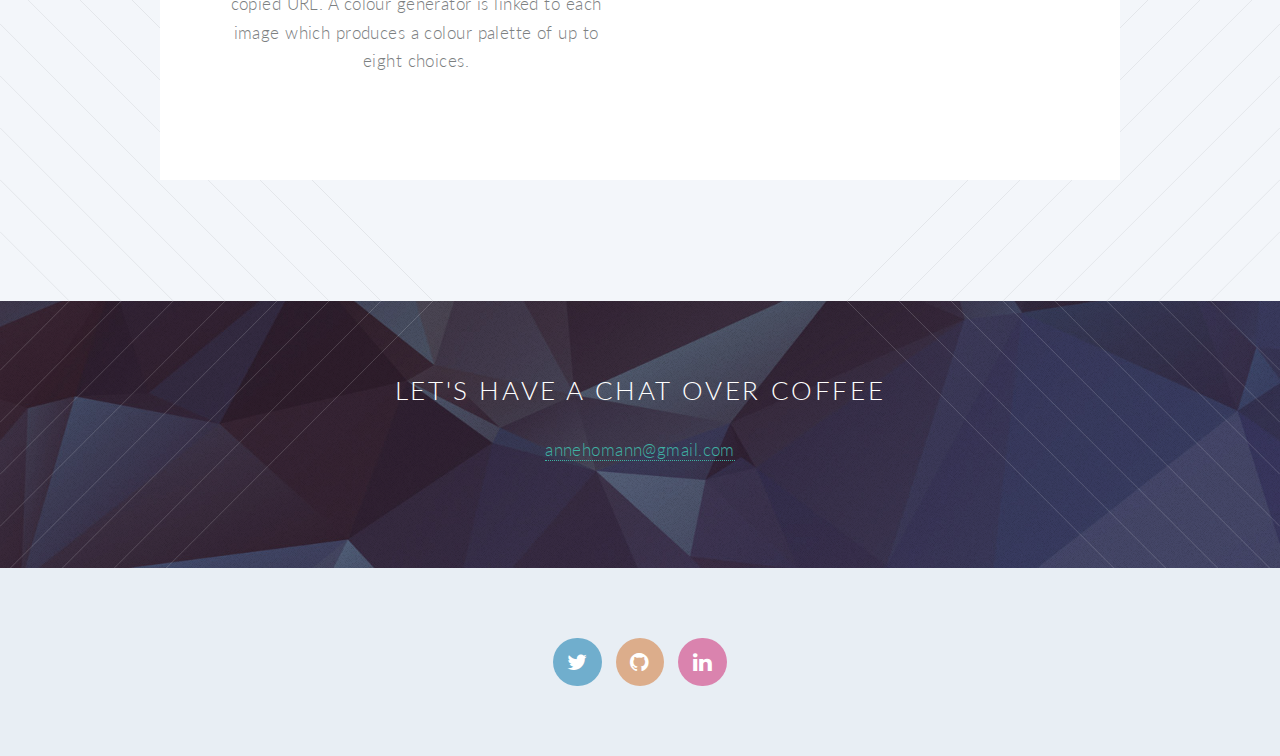
==== commit 72df6fdc: "update manny text" ====
--- a/index.html
+++ b/index.html
@@ -131,7 +131,7 @@
 							<div class="6u">
 							
 								<section>
-									<a href="http://relove-me.herokuapp.com/" class="image feature"><img src="images/relove.jpg" alt="" /></a>
+									<a href="http://relove-me.herokuapp.com/" target="_blank" class="image feature"><img src="images/relove.jpg" alt="" /></a>
 									<header>
 										<h3>Relove Me</h3>
 										<strong>Tech: Ruby, Rails, HTML/CSS</strong><br />
@@ -143,7 +143,7 @@
 							<div class="6u">
 							
 								<section>
-									<a href="http://loople.herokuapp.com" class="image feature"><img src="images/loople.jpg" alt="" /></a>
+									<a href="http://loople.herokuapp.com" target="_blank" class="image feature"><img src="images/loople.jpg" alt="" /></a>
 									<header>
 										<h3>Loople</h3>
 										<strong>Tech: Rails, HTML/CSS, Javascript, Web Audio API</strong><br />
@@ -157,7 +157,7 @@
 							<div class="6u">
 							
 								<section>
-									<a href="http://kollate.herokuapp.com" class="image feature"><img src="images/kollate.jpg" alt="" /></a>
+									<a href="http://kollate.herokuapp.com" target="_blank" class="image feature"><img src="images/kollate.jpg" alt="" /></a>
 									<header>
 										<h3>Kollate</h3>
 										<strong>Tech: Rails, HTML/CSS, Javascript, jQuery</strong><br />
@@ -169,12 +169,12 @@
 							<div class="6u">
 							
 								<section>
-									<a href="http://www.mannydickson.com" class="image feature"><img src="images/manny.jpg" alt="" /></a>
+									<a href="http://www.mannydickson.com" target="_blank" class="image feature"><img src="images/manny.jpg" alt="" /></a>
 									<header>
 										<h3>Manny Dickson</h3>
 										<strong>Tech: Jade, HTML/CSS, SASS, Javascript</strong><br />
 									</header>
-									<p>Manny is a User Experience Designer and needed a simple yet engaging portfolio website to show to clients.</p>
+									<p>Manny is a User Experience Designer and needed a simple yet engaging portfolio website to show to clients. CodeKit was used throughout the project for compiling files and testing.</p>
 								</section>
 
 							</div>
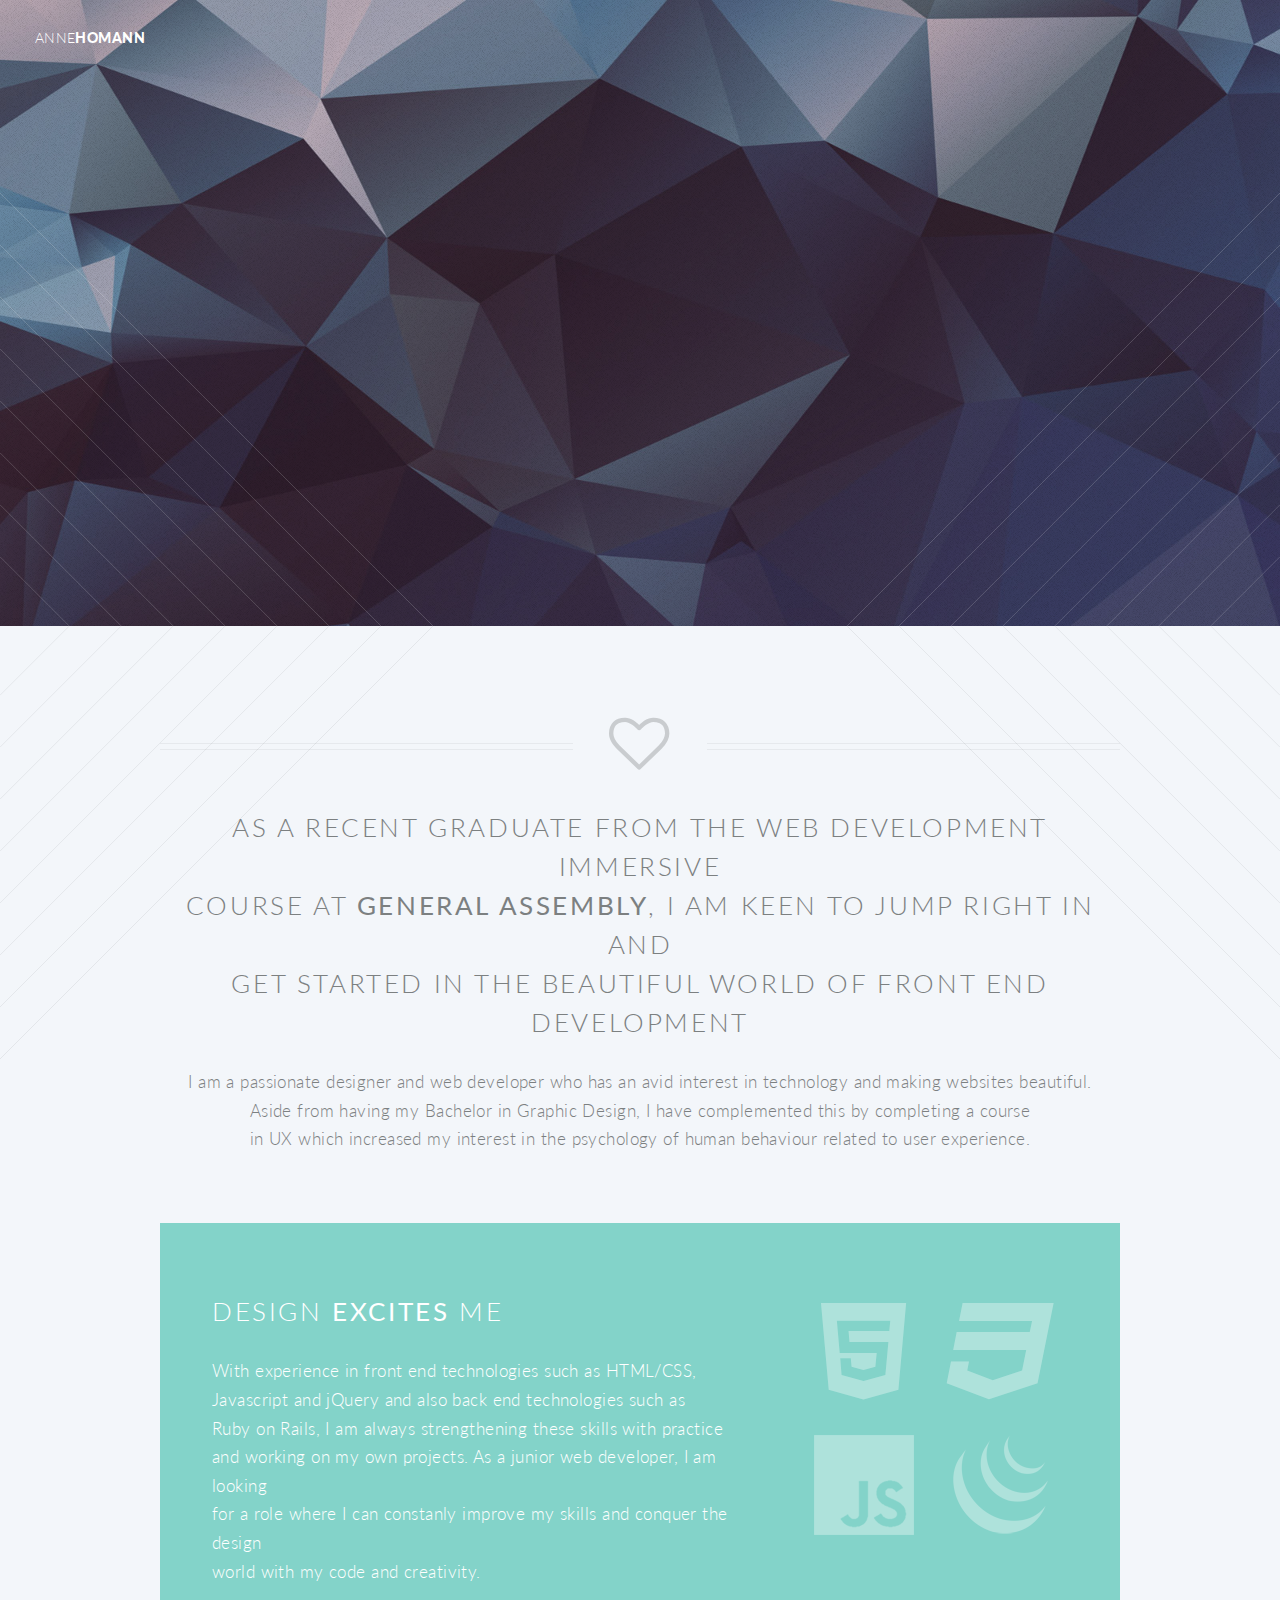
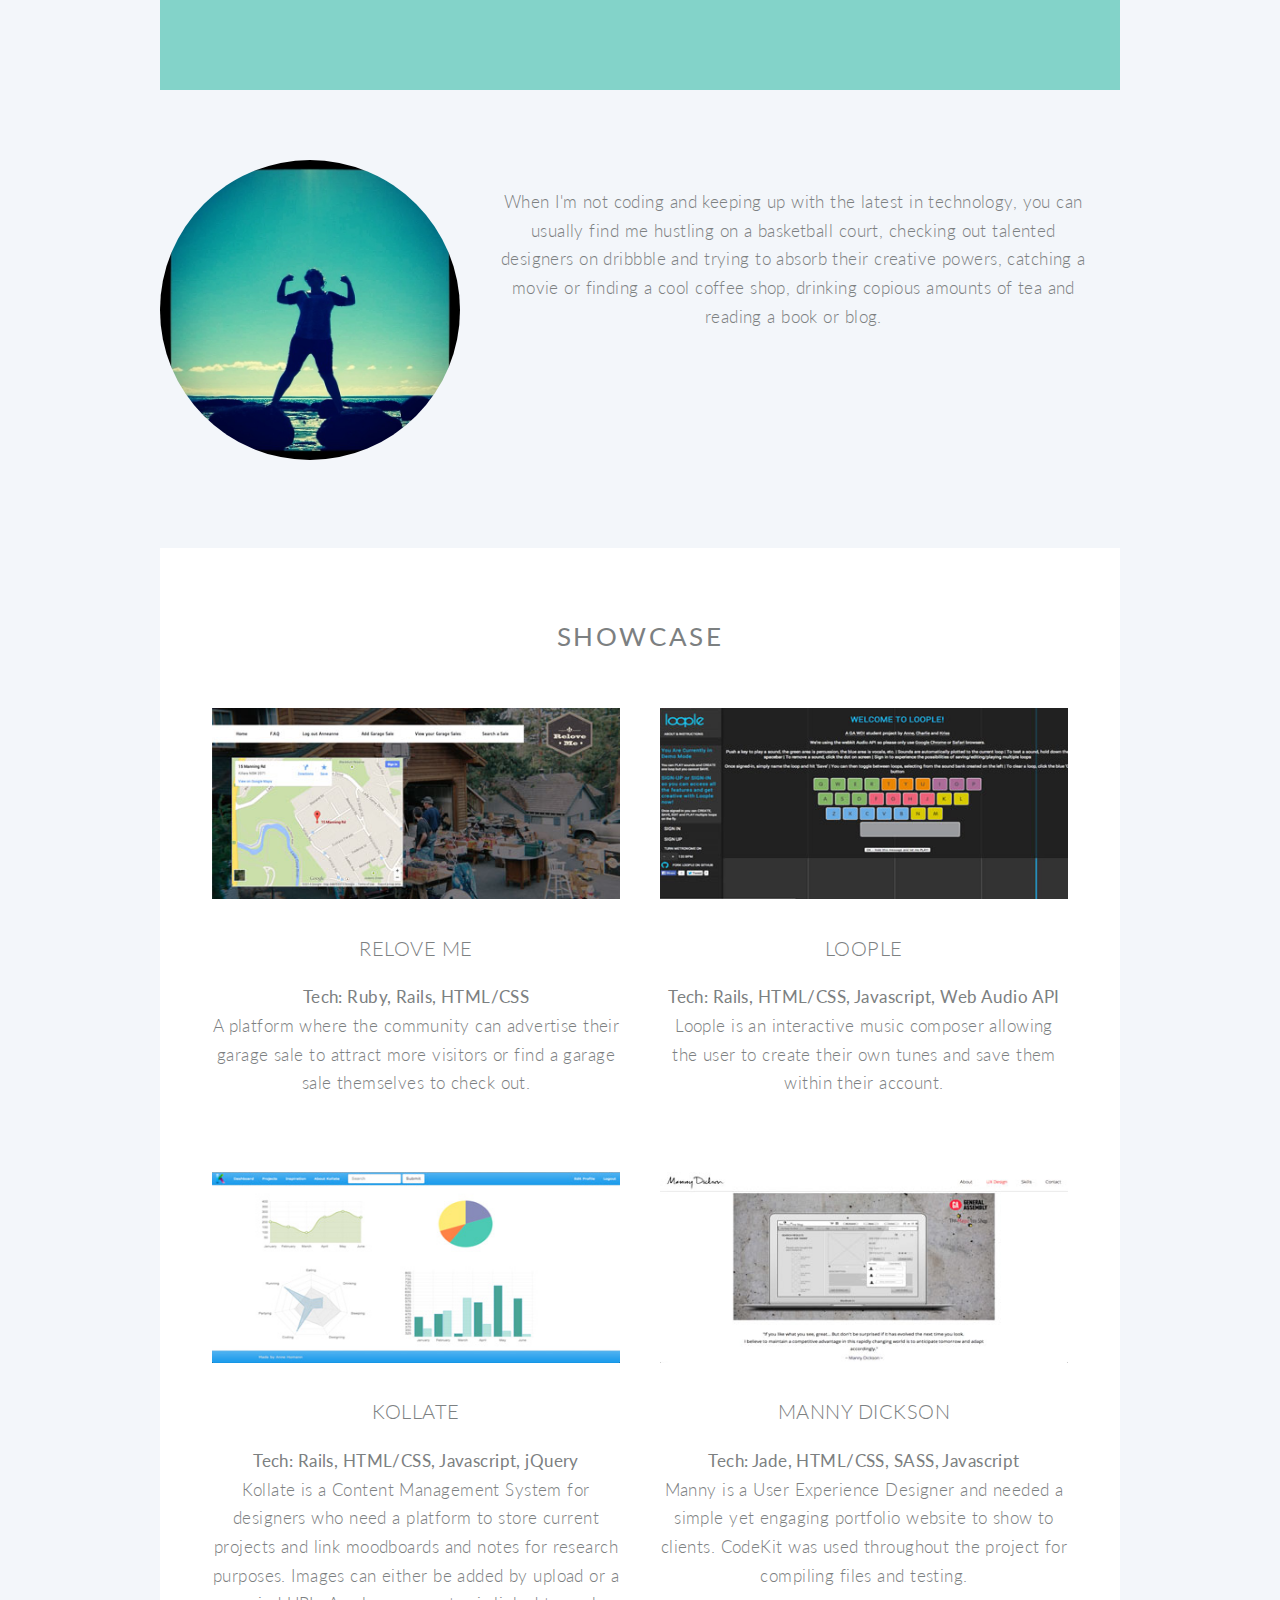
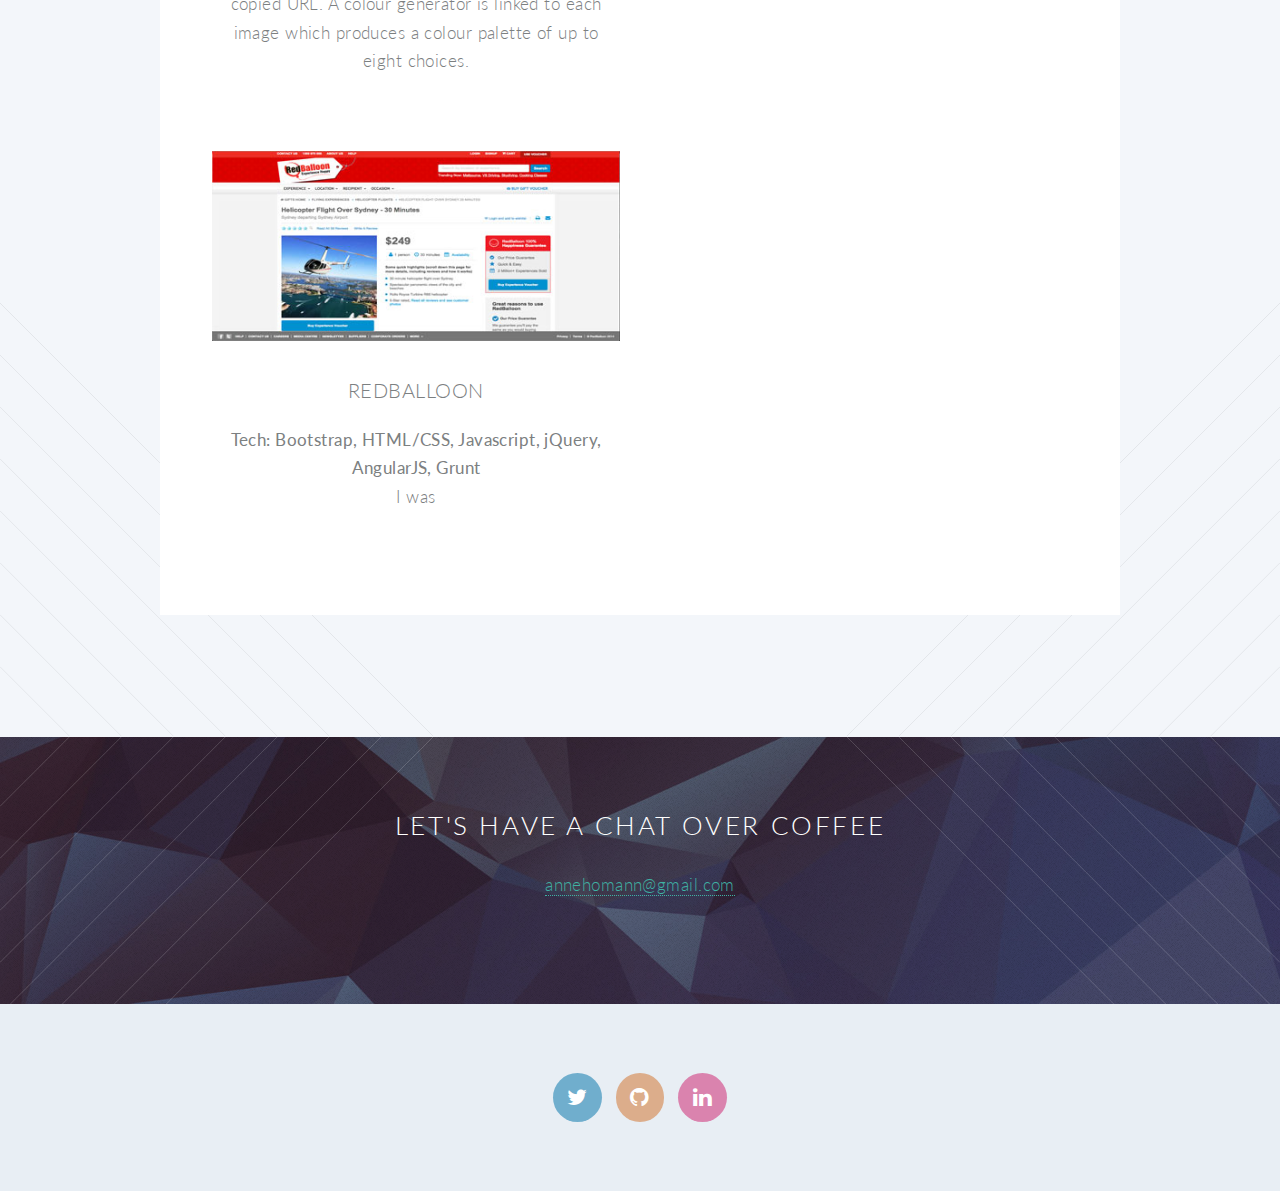
==== commit 147ea859: "added redballoon section" ====
--- a/index.html
+++ b/index.html
@@ -155,7 +155,6 @@
 						</div>
 						<div class="row">
 							<div class="6u">
-							
 								<section>
 									<a href="http://kollate.herokuapp.com" target="_blank" class="image feature"><img src="images/kollate.jpg" alt="" /></a>
 									<header>
@@ -164,10 +163,8 @@
 									</header>
 									<p>Kollate is a Content Management System for designers who need a platform to store current projects and link moodboards and notes for research purposes. Images can either be added by upload or a copied URL. A colour generator is linked to each image which produces a colour palette of up to eight choices.</p>
 								</section>
-
-							</div>
-							<div class="6u">
-							
+							</div>
+							<div class="6u">
 								<section>
 									<a href="http://www.mannydickson.com" target="_blank" class="image feature"><img src="images/manny.jpg" alt="" /></a>
 									<header>
@@ -176,8 +173,29 @@
 									</header>
 									<p>Manny is a User Experience Designer and needed a simple yet engaging portfolio website to show to clients. CodeKit was used throughout the project for compiling files and testing.</p>
 								</section>
-
-							</div>
+							</div>
+						</div>
+						<div class="row">
+							<div class="6u">
+								<section>
+									<a href="https://www.redballoon.com.au/product/flying-experiences/helicopter-flights/helicopter-flight-over-sydney-25-minutes" target="_blank" class="image feature"><img src="images/redballoon.jpg" alt="" /></a>
+									<header>
+										<h3>RedBalloon</h3>
+										<strong>Tech: Bootstrap, HTML/CSS, Javascript, jQuery, AngularJS, Grunt</strong><br />
+									</header>
+									<p>I was</p>
+								</section>
+							</div>
+							<!-- <div class="6u">
+								<section>
+									<a href="http://www.mannydickson.com" target="_blank" class="image feature"><img src="images/manny.jpg" alt="" /></a>
+									<header>
+										<h3>Manny Dickson</h3>
+										<strong>Tech: Jade, HTML/CSS, SASS, Javascript</strong><br />
+									</header>
+									<p>Manny is a User Experience Designer and needed a simple yet engaging portfolio website to show to clients. CodeKit was used throughout the project for compiling files and testing.</p>
+								</section>
+							</div> -->
 						</div>
 
 <!-- 						<footer class="major">
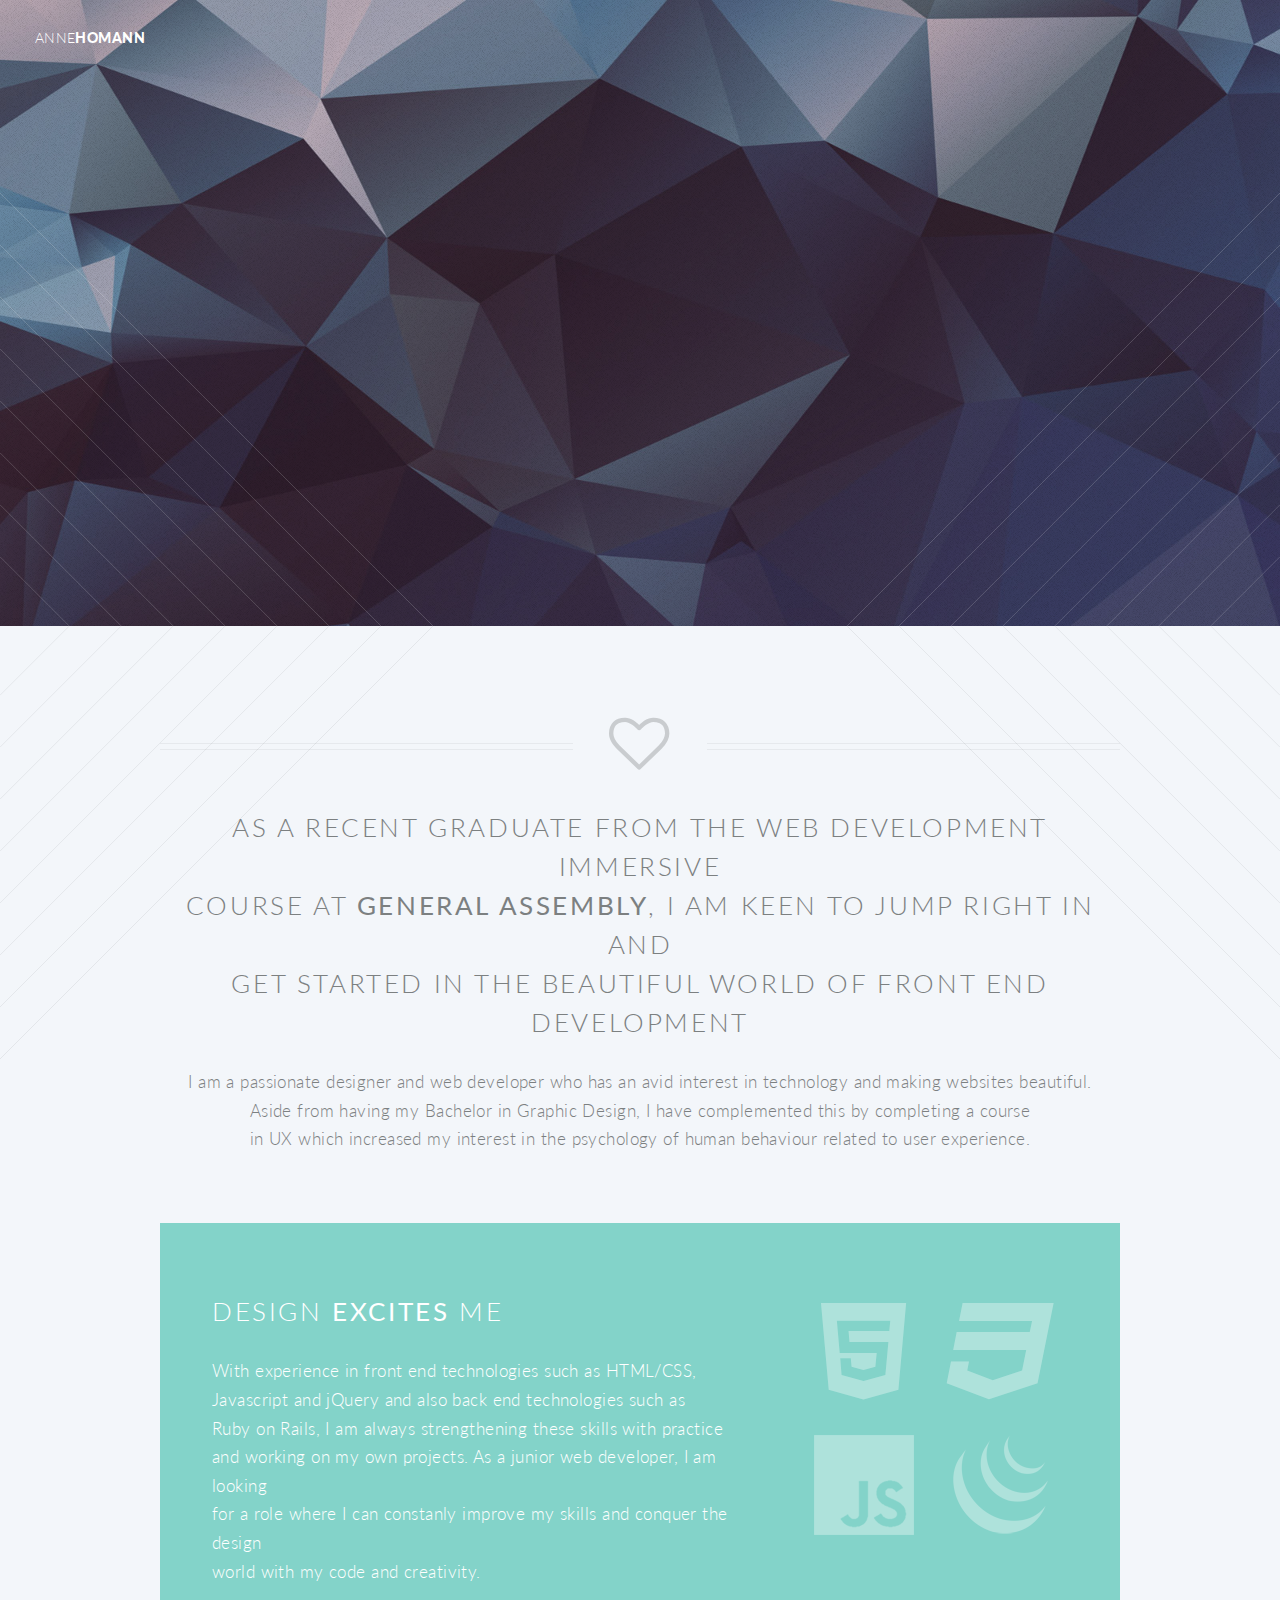
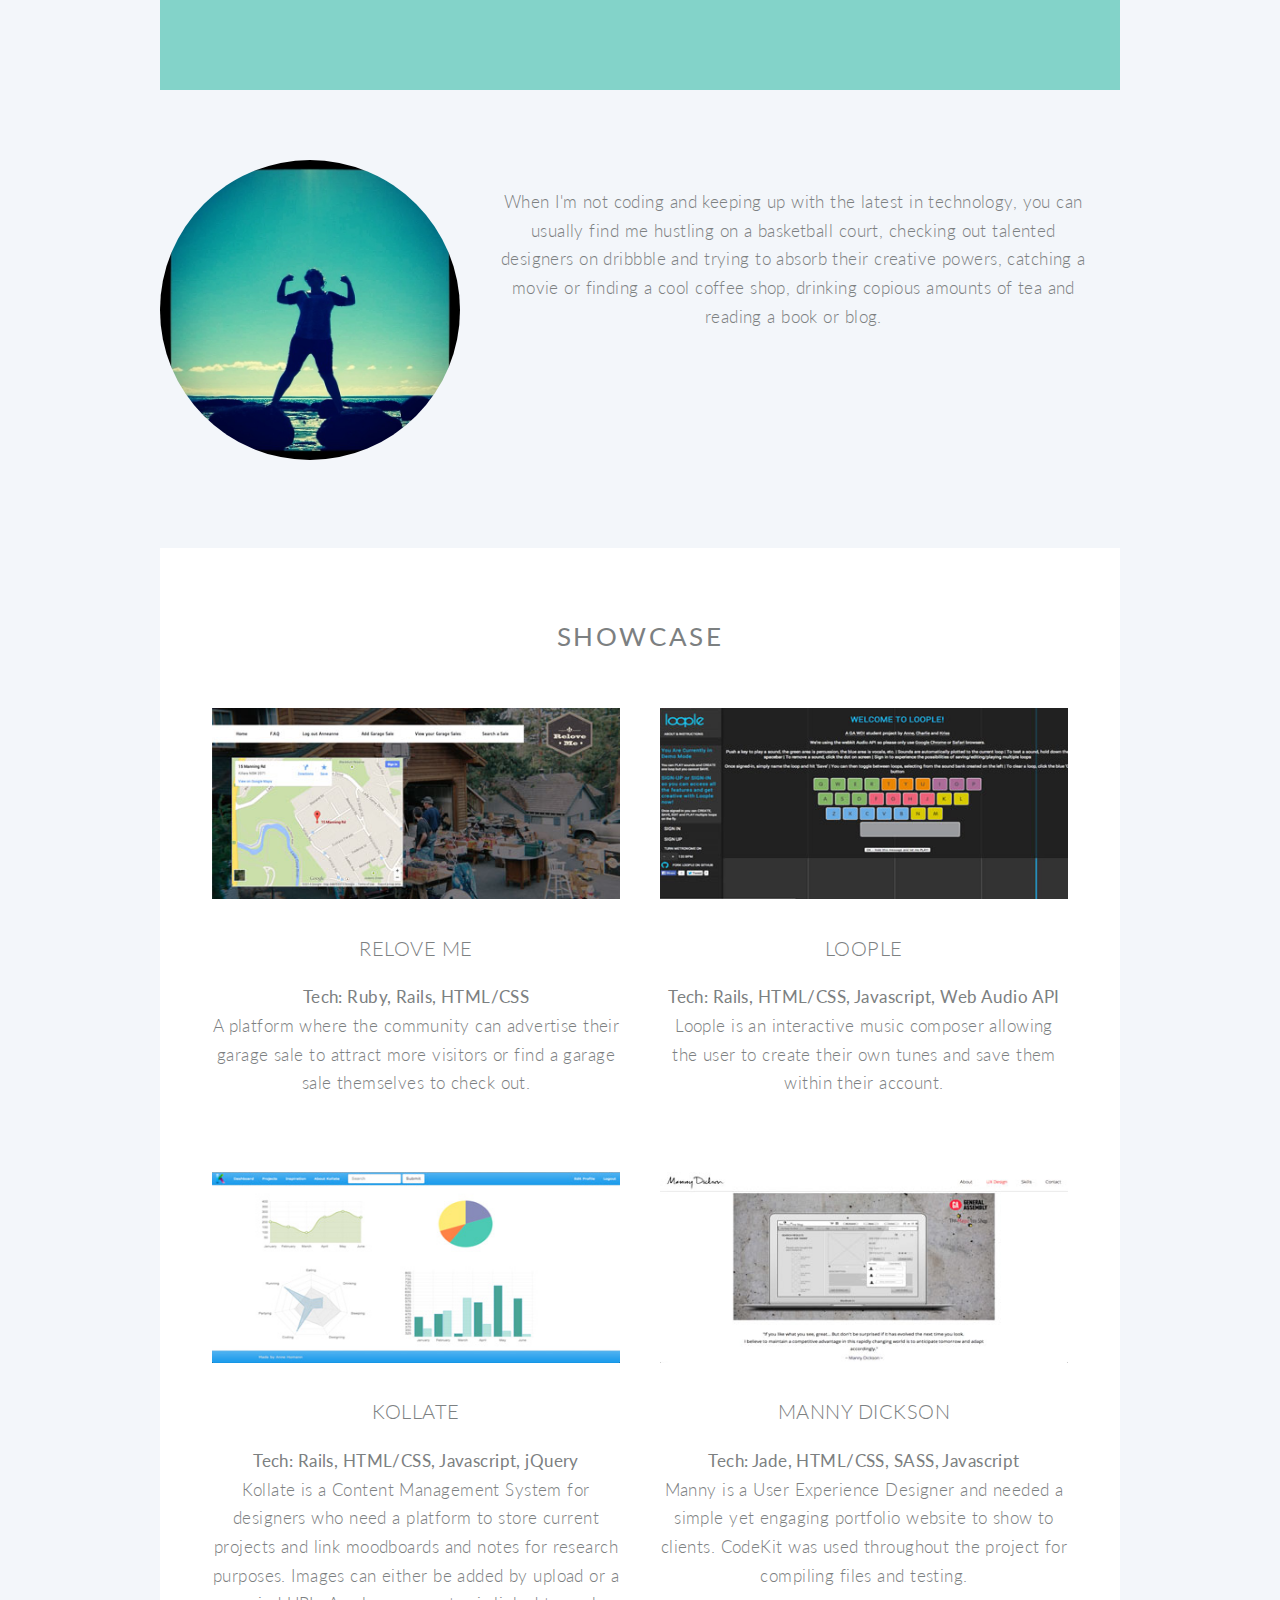
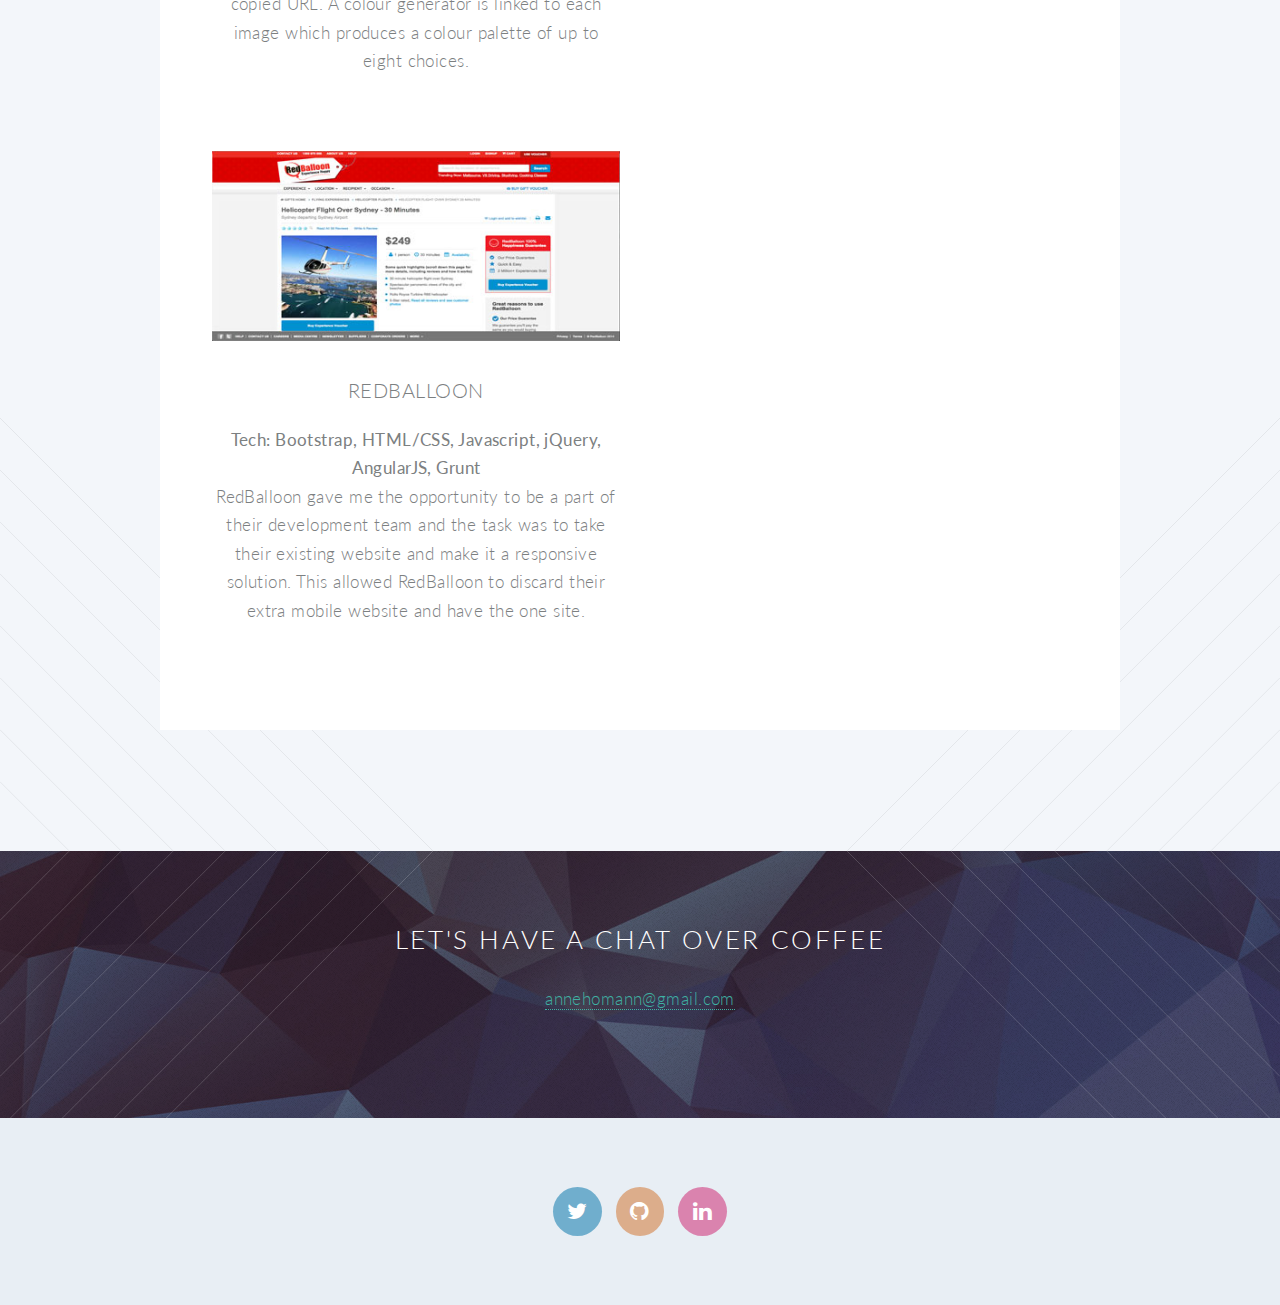
==== commit 5ecec73c: "added redballoon section" ====
--- a/index.html
+++ b/index.html
@@ -183,7 +183,7 @@
 										<h3>RedBalloon</h3>
 										<strong>Tech: Bootstrap, HTML/CSS, Javascript, jQuery, AngularJS, Grunt</strong><br />
 									</header>
-									<p>I was</p>
+									<p>RedBalloon gave me the opportunity to be a part of their development team and the task was to take their existing website and make it a responsive solution. This allowed RedBalloon to discard their extra mobile website and have the one site.</p>
 								</section>
 							</div>
 							<!-- <div class="6u">
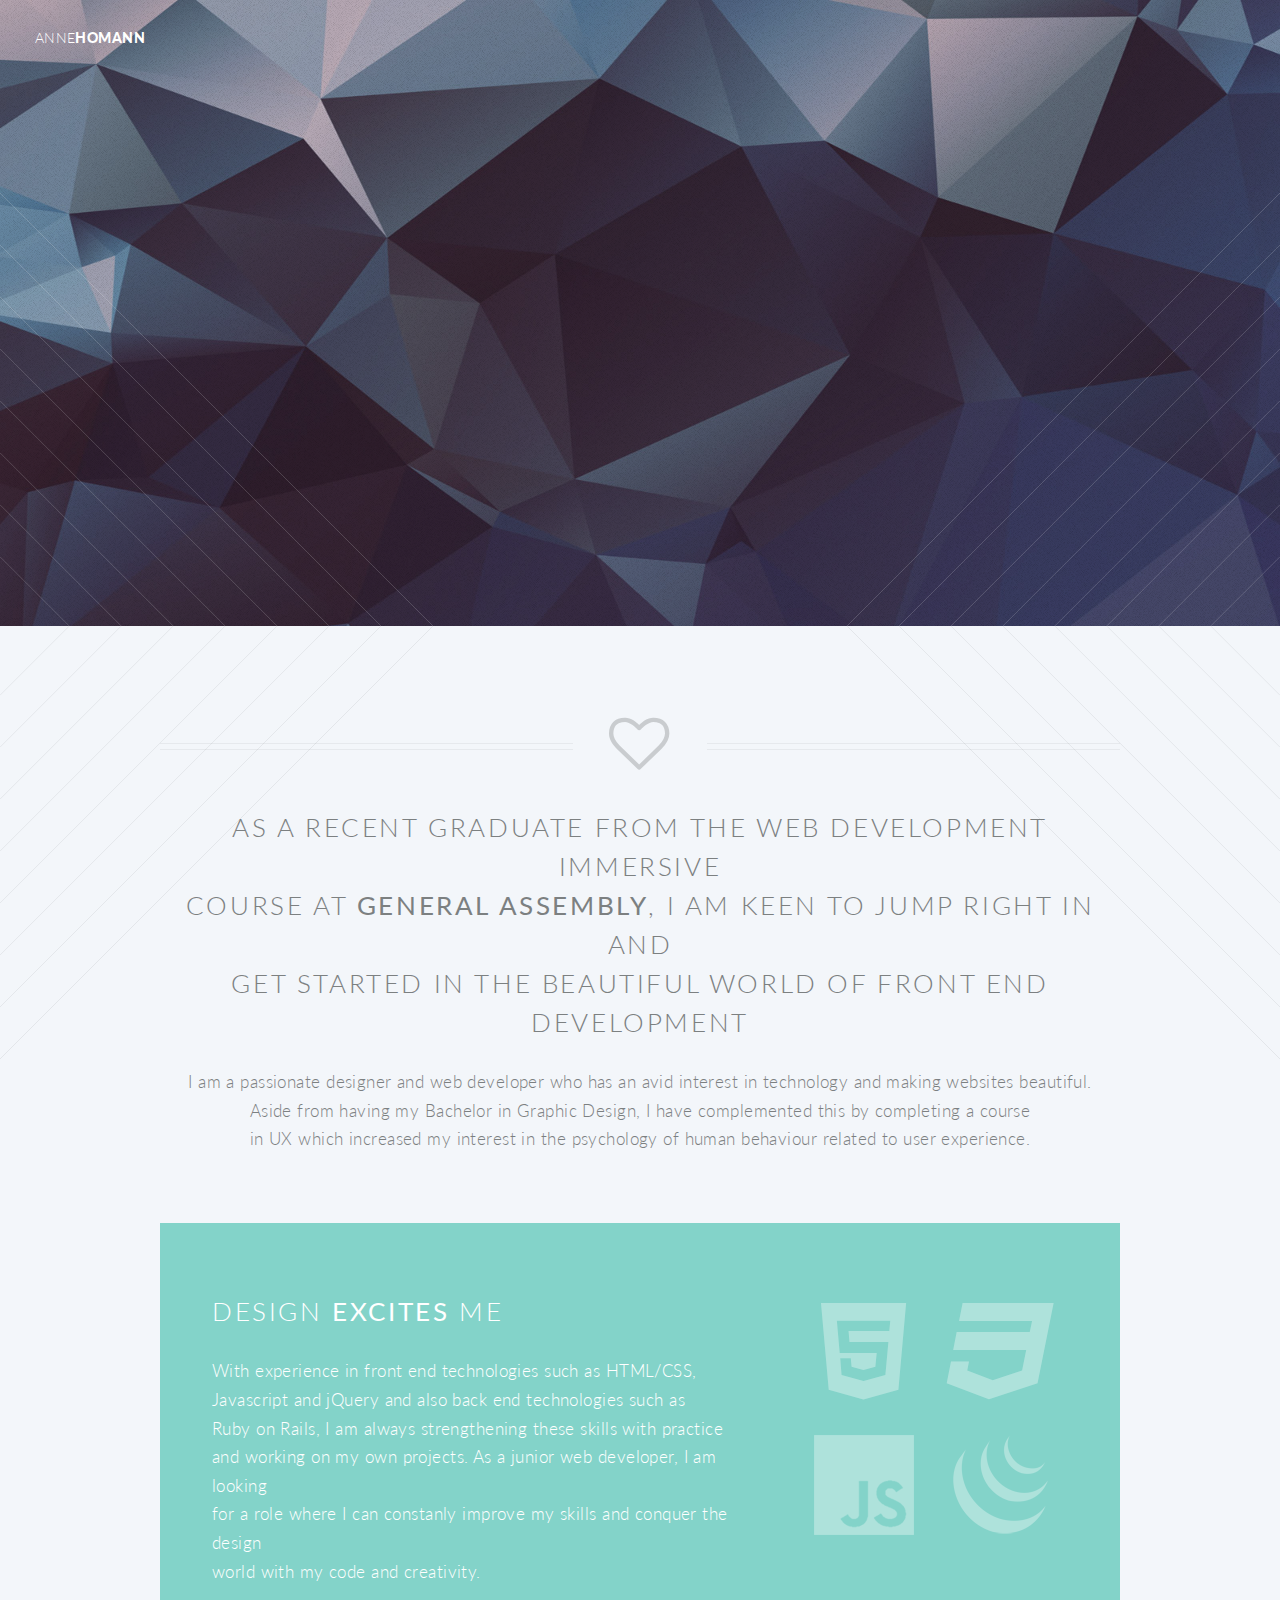
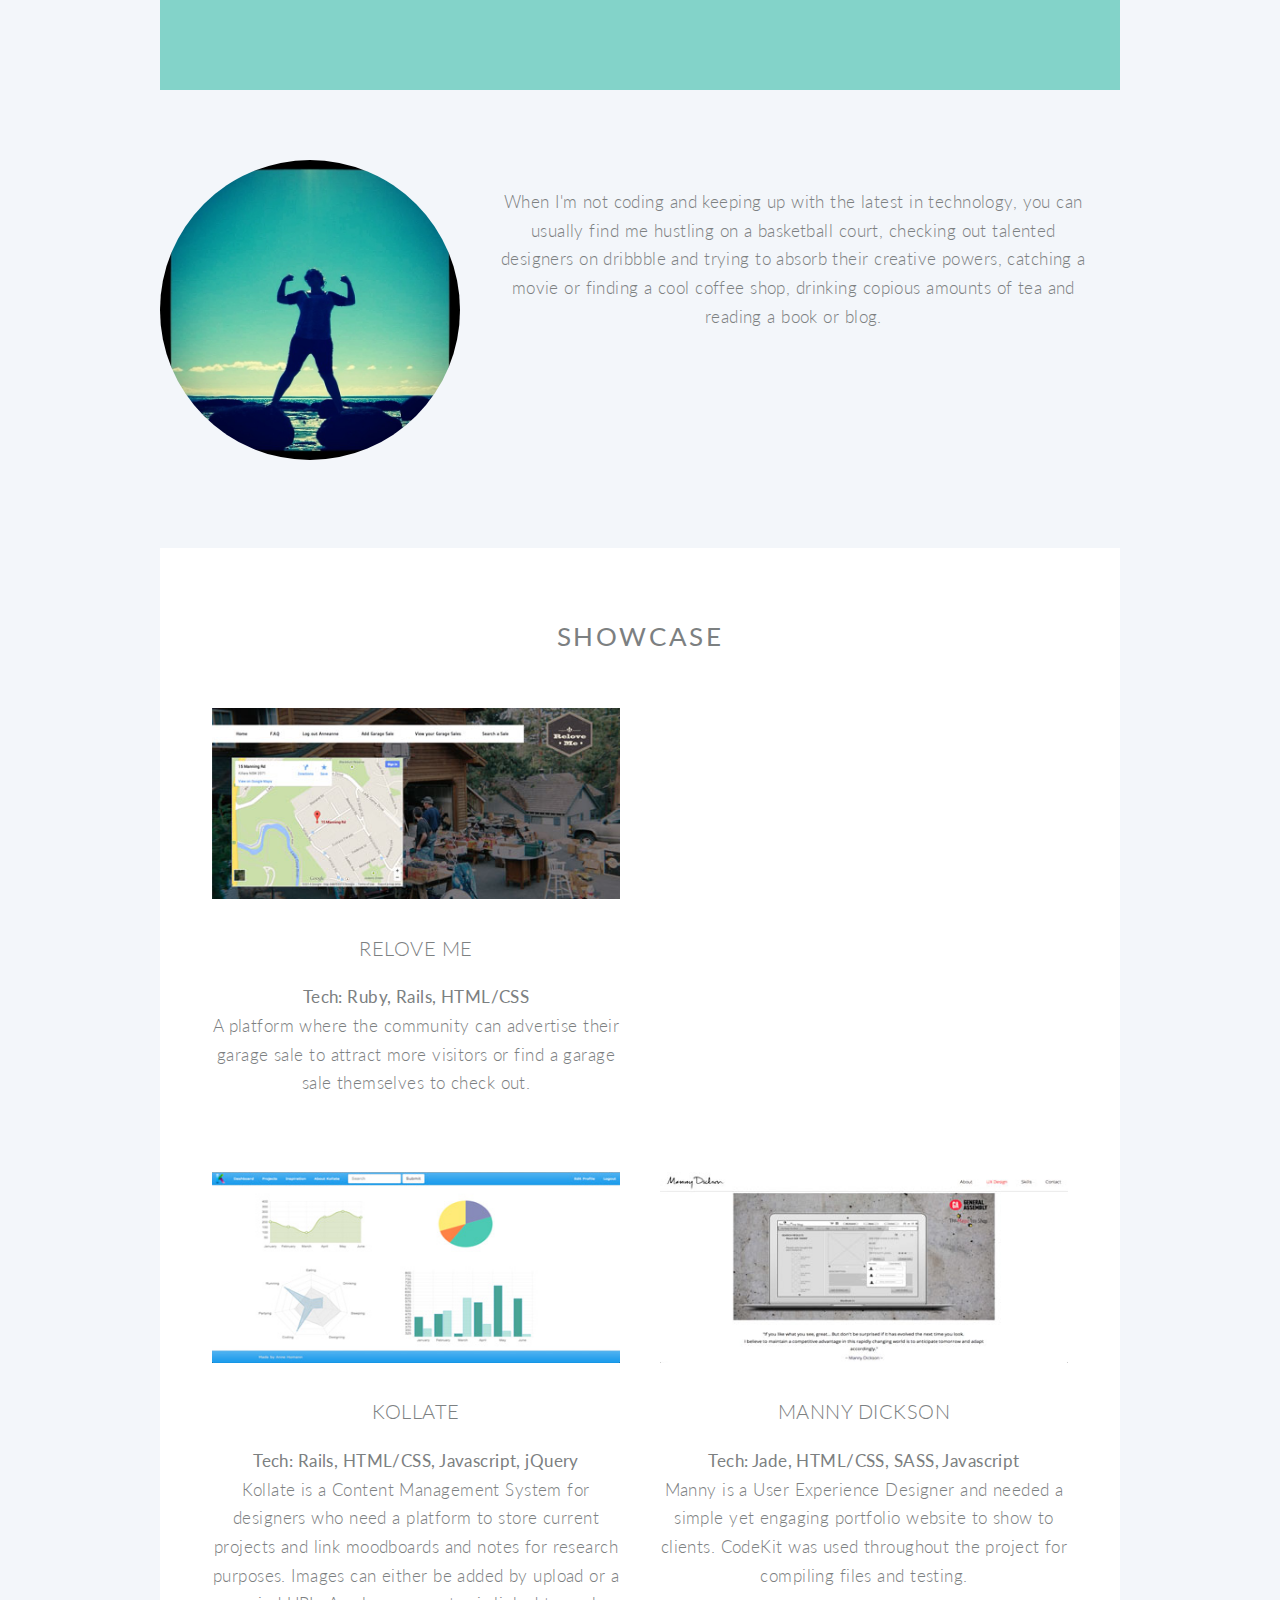
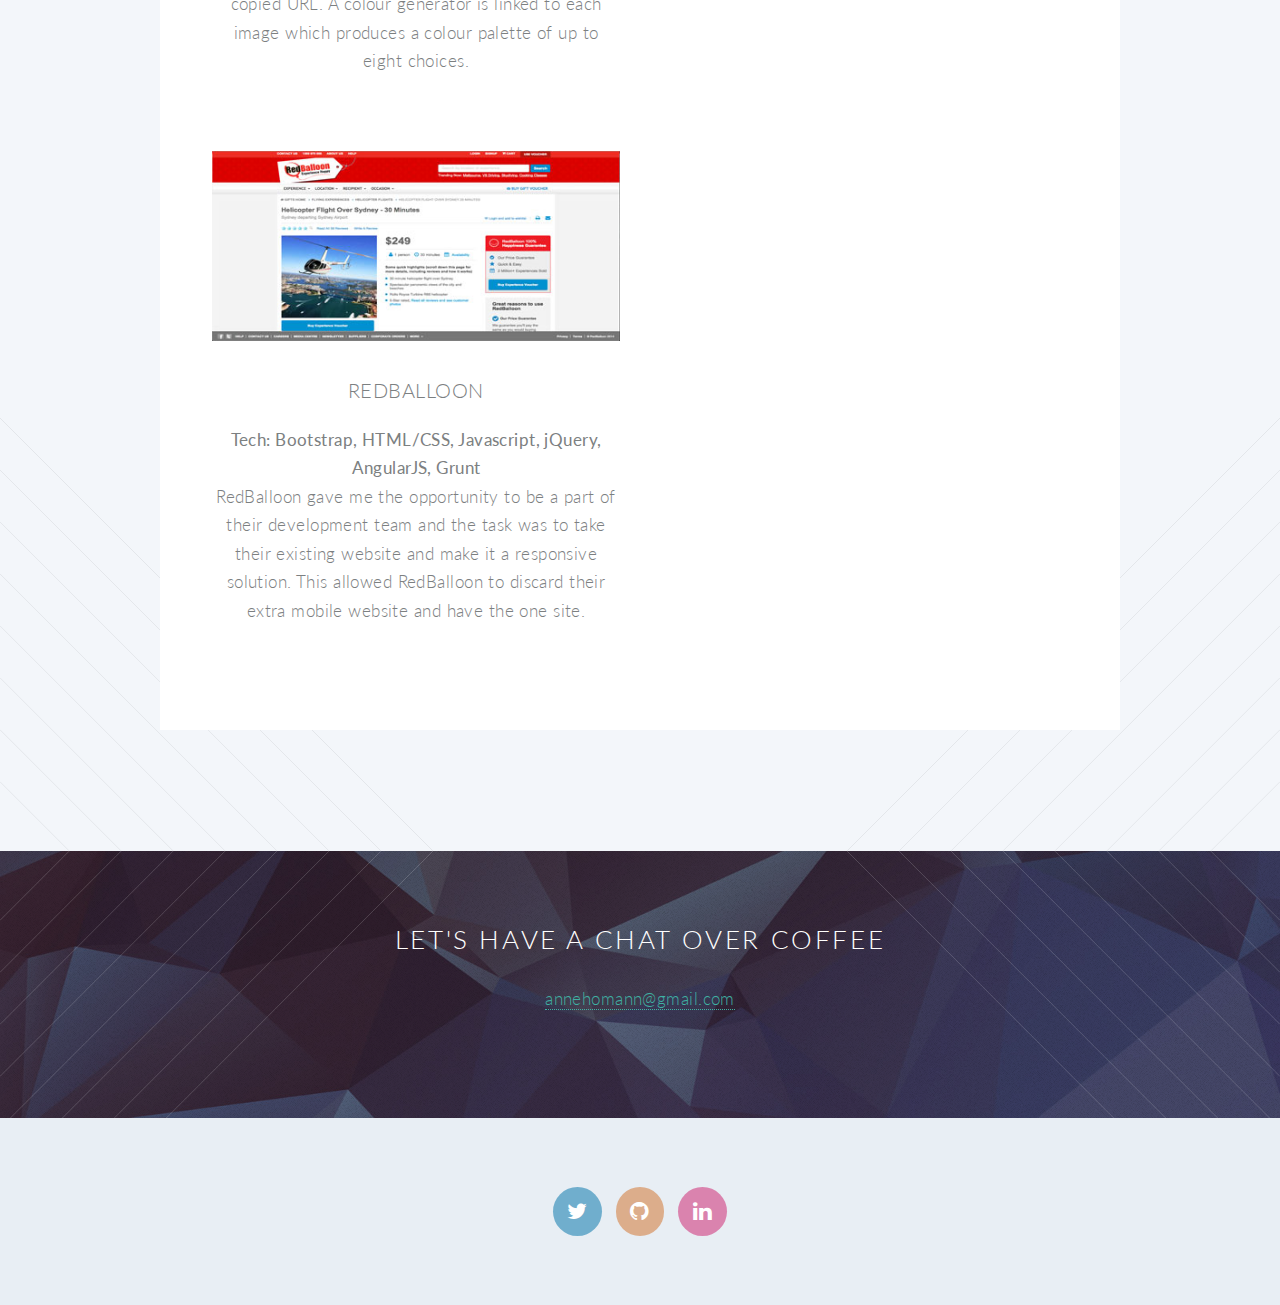
==== commit 2407dabc: "disabled loople from showcase" ====
--- a/index.html
+++ b/index.html
@@ -140,7 +140,7 @@
 								</section>
 
 							</div>
-							<div class="6u">
+						<!-- 	<div class="6u">
 							
 								<section>
 									<a href="http://loople.herokuapp.com" target="_blank" class="image feature"><img src="images/loople.jpg" alt="" /></a>
@@ -151,7 +151,7 @@
 									<p>Loople is an interactive music composer allowing the user to create their own tunes and save them within their account.</p>
 								</section>
 
-							</div>
+							</div> -->
 						</div>
 						<div class="row">
 							<div class="6u">
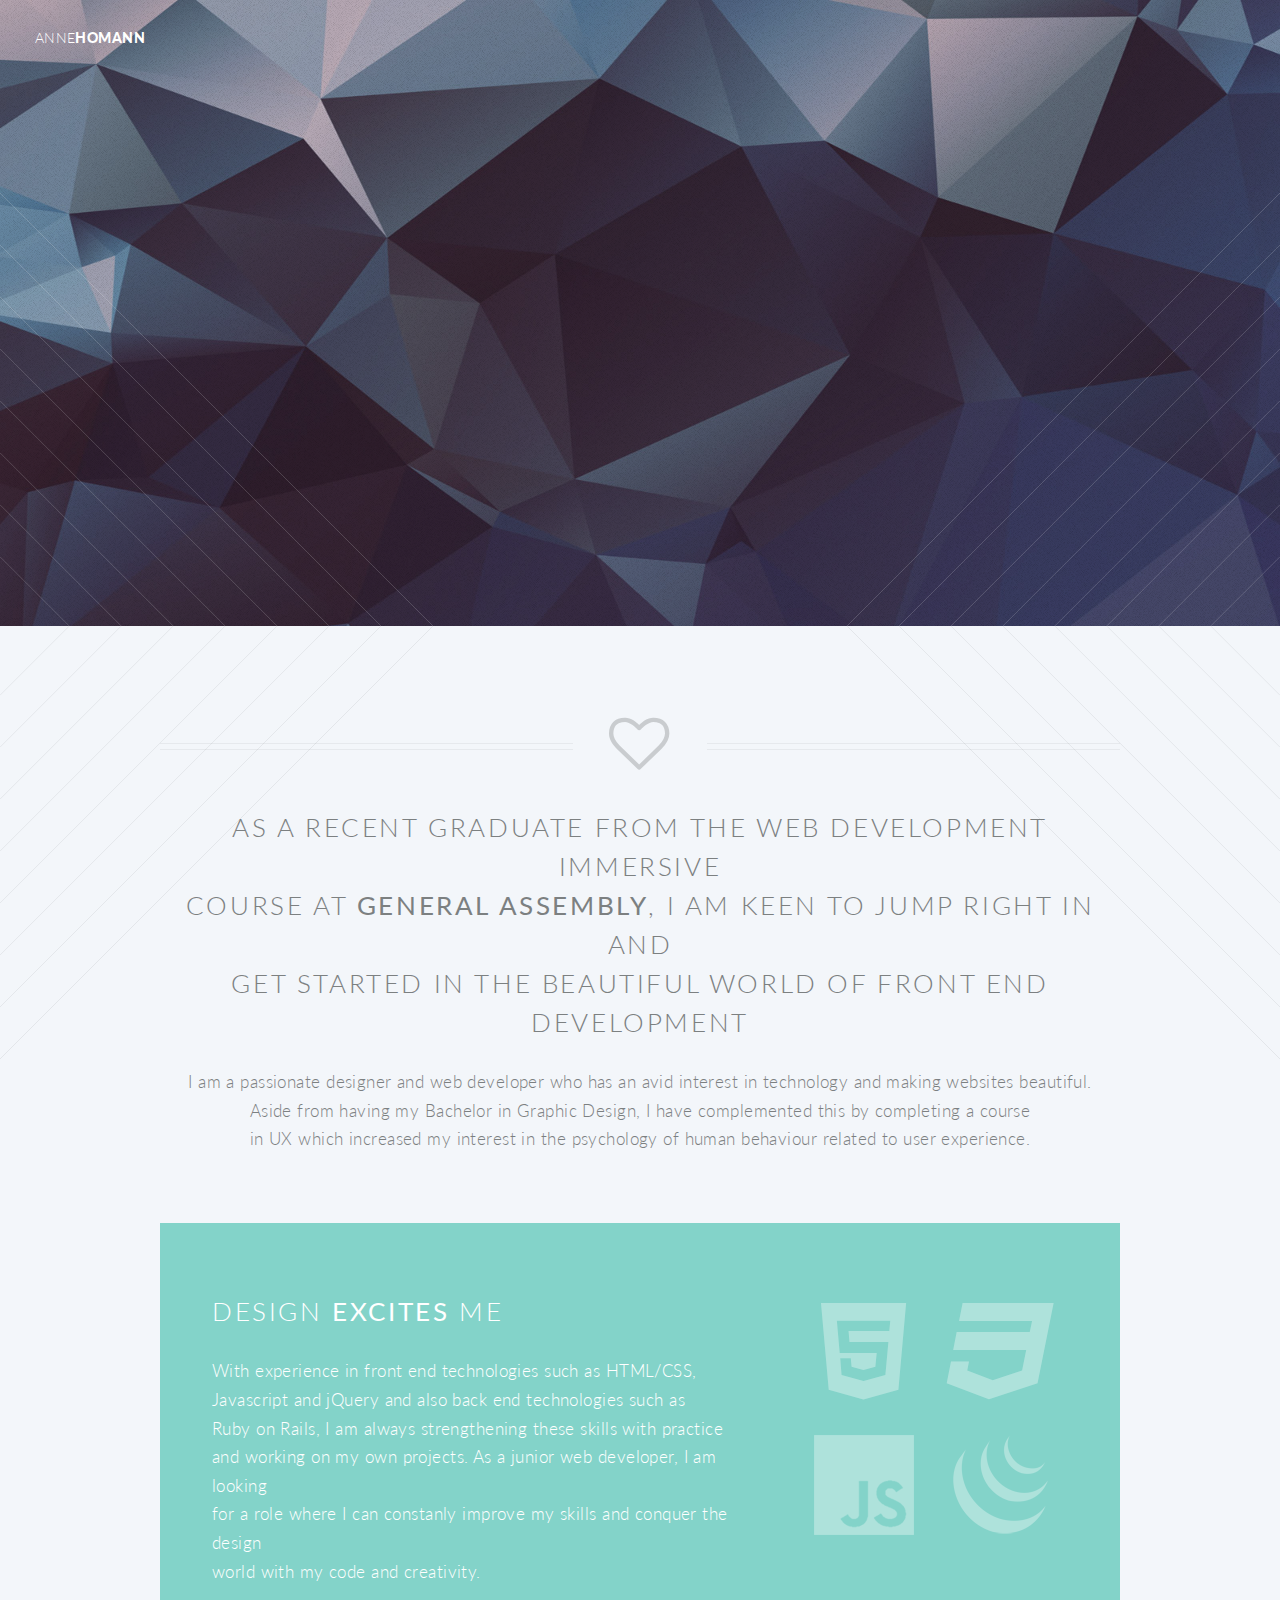
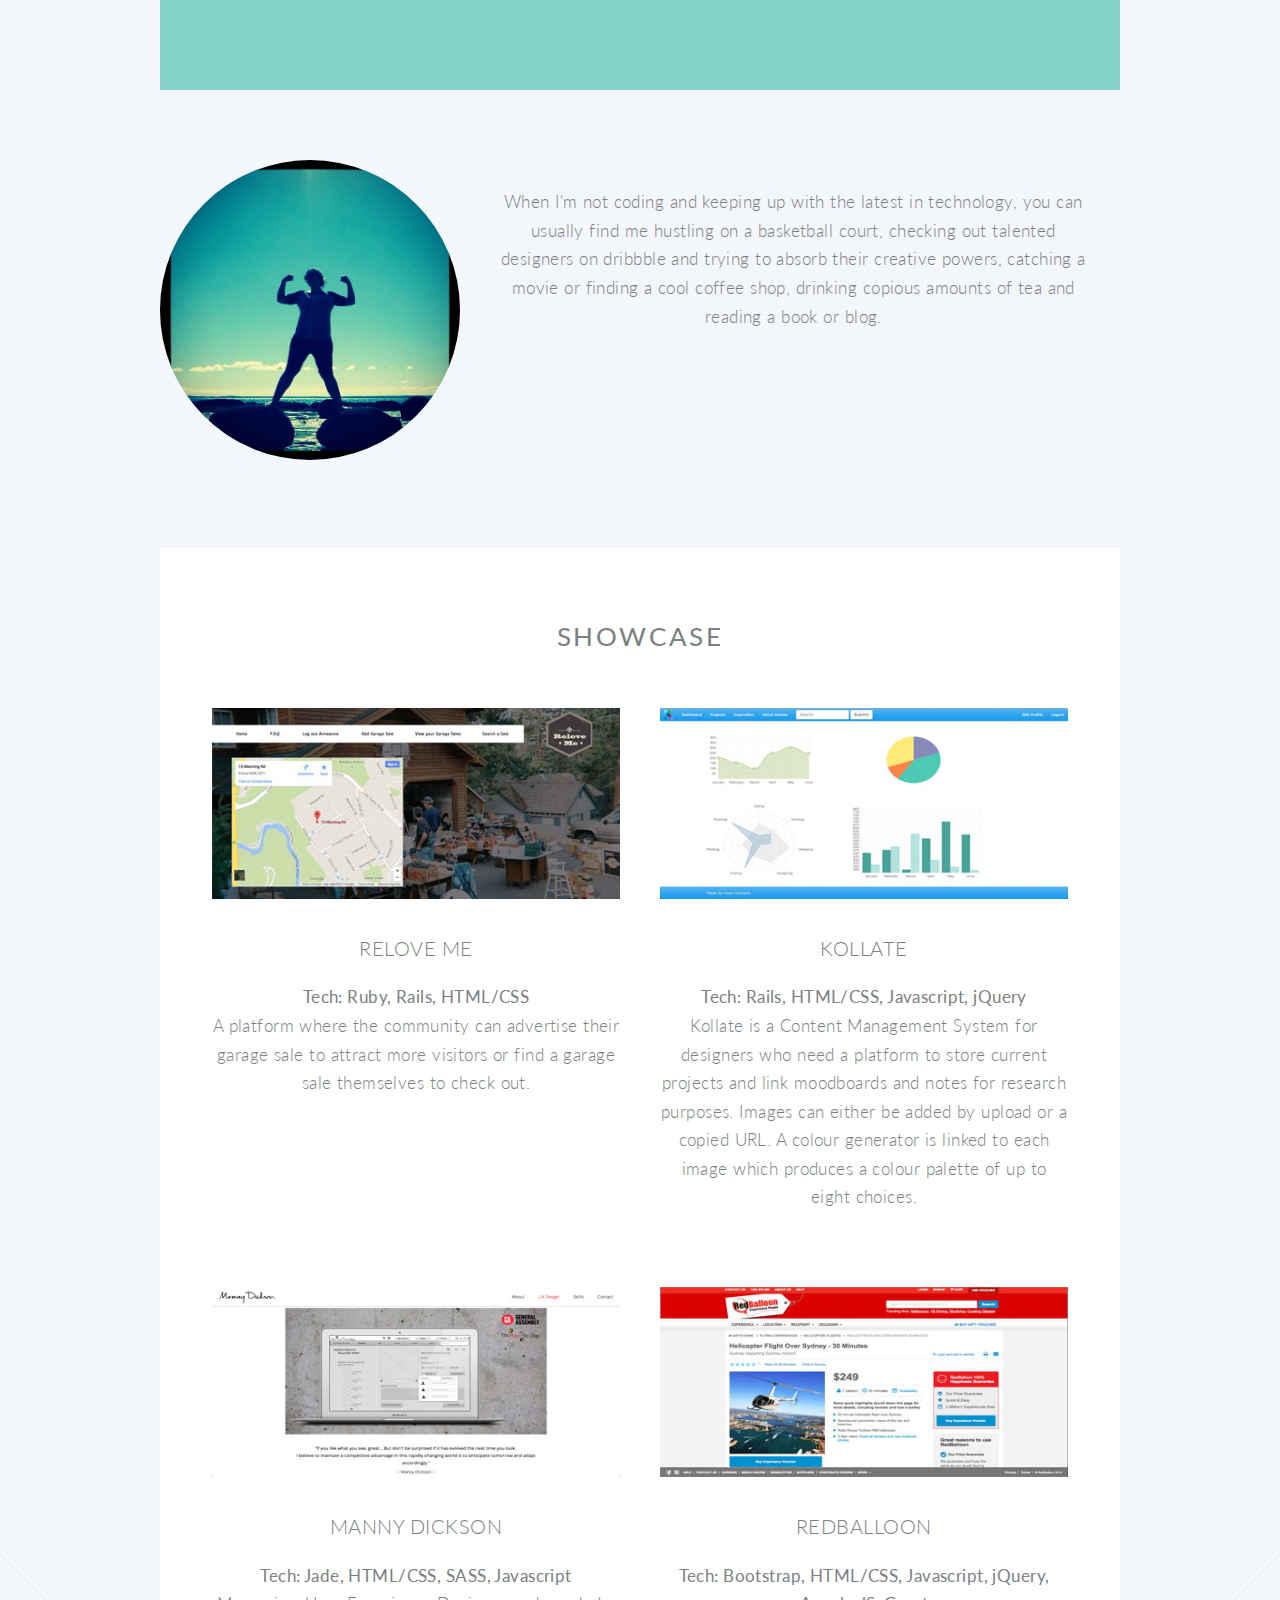
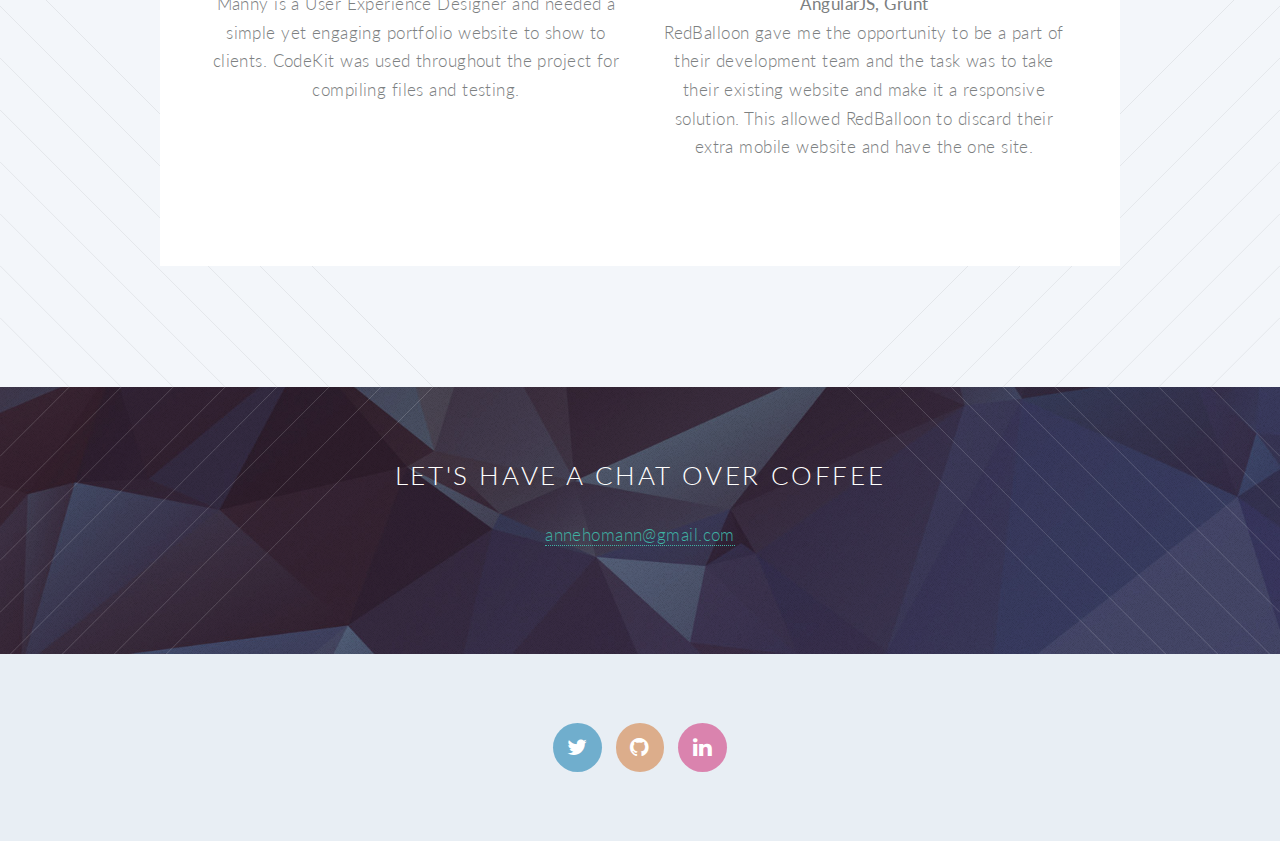
==== commit da8860d8: "fixed showcase by omiting Loople" ====
--- a/index.html
+++ b/index.html
@@ -129,7 +129,6 @@
 						
 						<div class="row">
 							<div class="6u">
-							
 								<section>
 									<a href="http://relove-me.herokuapp.com/" target="_blank" class="image feature"><img src="images/relove.jpg" alt="" /></a>
 									<header>
@@ -138,32 +137,27 @@
 									</header>
 									<p>A platform where the community can advertise their garage sale to attract more visitors or find a garage sale themselves to check out.</p>
 								</section>
-
-							</div>
-						<!-- 	<div class="6u">
-							
-								<section>
+							</div>
+							<div class="6u">
+								<section>
+									<a href="http://kollate.herokuapp.com" target="_blank" class="image feature"><img src="images/kollate.jpg" alt="" /></a>
+									<header>
+										<h3>Kollate</h3>
+										<strong>Tech: Rails, HTML/CSS, Javascript, jQuery</strong><br />
+									</header>
+									<p>Kollate is a Content Management System for designers who need a platform to store current projects and link moodboards and notes for research purposes. Images can either be added by upload or a copied URL. A colour generator is linked to each image which produces a colour palette of up to eight choices.</p>
+								</section>
+								<!-- <section>
 									<a href="http://loople.herokuapp.com" target="_blank" class="image feature"><img src="images/loople.jpg" alt="" /></a>
 									<header>
 										<h3>Loople</h3>
 										<strong>Tech: Rails, HTML/CSS, Javascript, Web Audio API</strong><br />
 									</header>
 									<p>Loople is an interactive music composer allowing the user to create their own tunes and save them within their account.</p>
-								</section>
-
-							</div> -->
+								</section> -->
+							</div>
 						</div>
 						<div class="row">
-							<div class="6u">
-								<section>
-									<a href="http://kollate.herokuapp.com" target="_blank" class="image feature"><img src="images/kollate.jpg" alt="" /></a>
-									<header>
-										<h3>Kollate</h3>
-										<strong>Tech: Rails, HTML/CSS, Javascript, jQuery</strong><br />
-									</header>
-									<p>Kollate is a Content Management System for designers who need a platform to store current projects and link moodboards and notes for research purposes. Images can either be added by upload or a copied URL. A colour generator is linked to each image which produces a colour palette of up to eight choices.</p>
-								</section>
-							</div>
 							<div class="6u">
 								<section>
 									<a href="http://www.mannydickson.com" target="_blank" class="image feature"><img src="images/manny.jpg" alt="" /></a>
@@ -174,8 +168,6 @@
 									<p>Manny is a User Experience Designer and needed a simple yet engaging portfolio website to show to clients. CodeKit was used throughout the project for compiling files and testing.</p>
 								</section>
 							</div>
-						</div>
-						<div class="row">
 							<div class="6u">
 								<section>
 									<a href="https://www.redballoon.com.au/product/flying-experiences/helicopter-flights/helicopter-flight-over-sydney-25-minutes" target="_blank" class="image feature"><img src="images/redballoon.jpg" alt="" /></a>
@@ -186,17 +178,18 @@
 									<p>RedBalloon gave me the opportunity to be a part of their development team and the task was to take their existing website and make it a responsive solution. This allowed RedBalloon to discard their extra mobile website and have the one site.</p>
 								</section>
 							</div>
-							<!-- <div class="6u">
-								<section>
-									<a href="http://www.mannydickson.com" target="_blank" class="image feature"><img src="images/manny.jpg" alt="" /></a>
-									<header>
-										<h3>Manny Dickson</h3>
-										<strong>Tech: Jade, HTML/CSS, SASS, Javascript</strong><br />
-									</header>
-									<p>Manny is a User Experience Designer and needed a simple yet engaging portfolio website to show to clients. CodeKit was used throughout the project for compiling files and testing.</p>
-								</section>
-							</div> -->
-						</div>
+						</div>
+						<!-- <div class="row">
+							<div class="6u">
+								<section>
+									
+								</section>
+							</div>
+							<div class="6u">
+								
+								</section>
+							</div>
+						</div> -->
 
 <!-- 						<footer class="major">
 							<ul class="buttons">
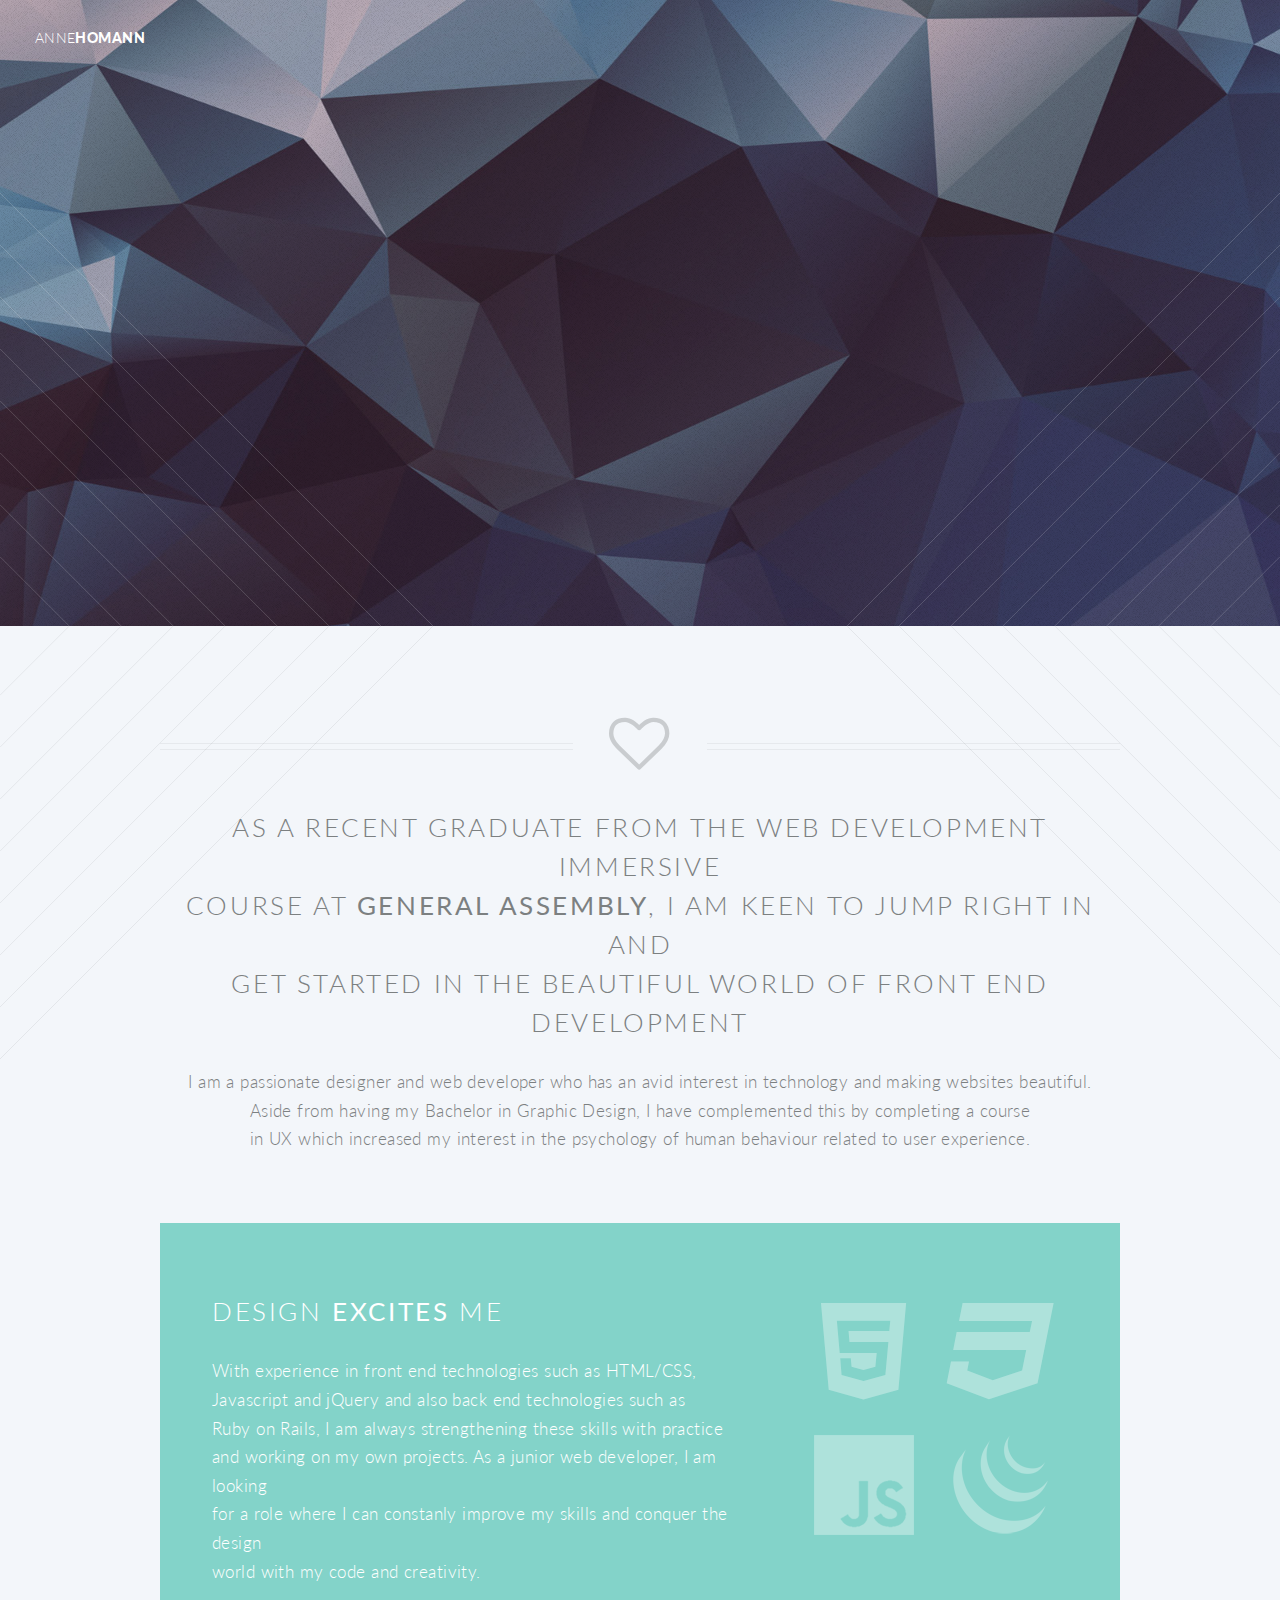
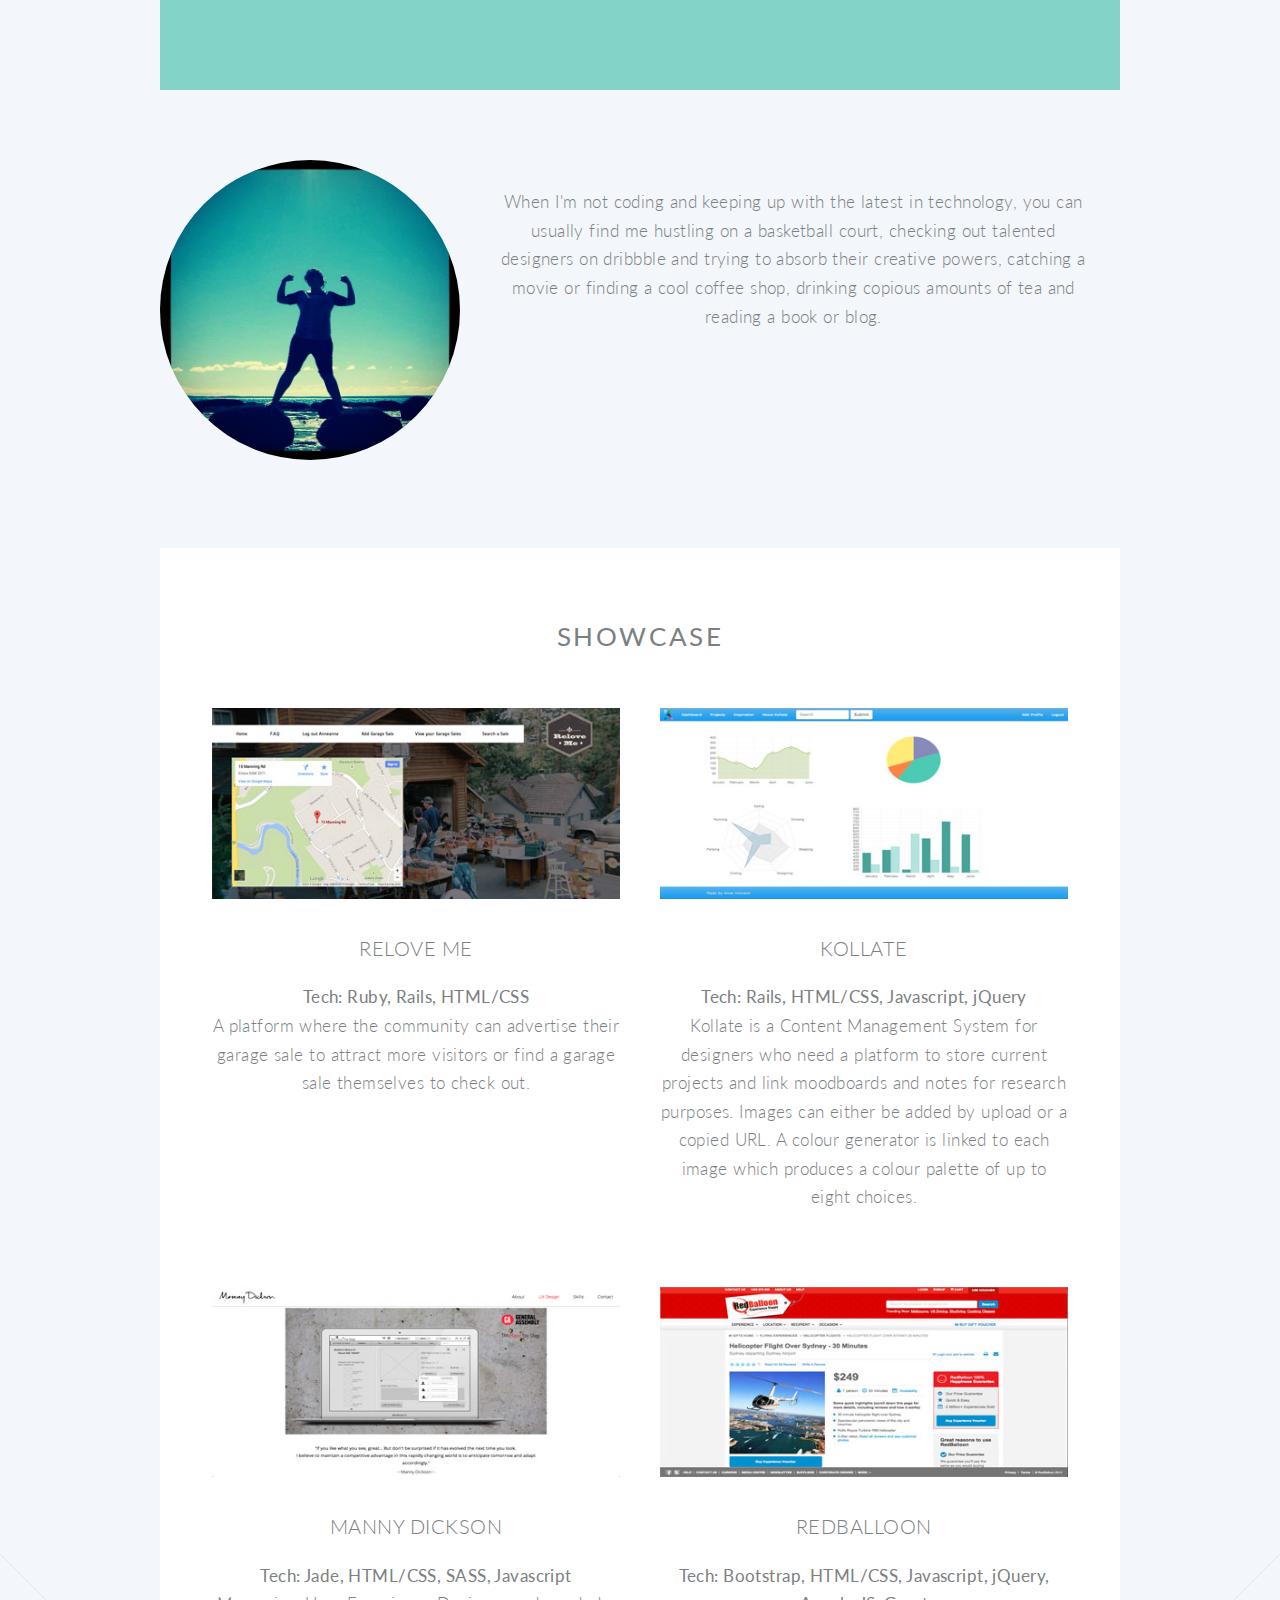
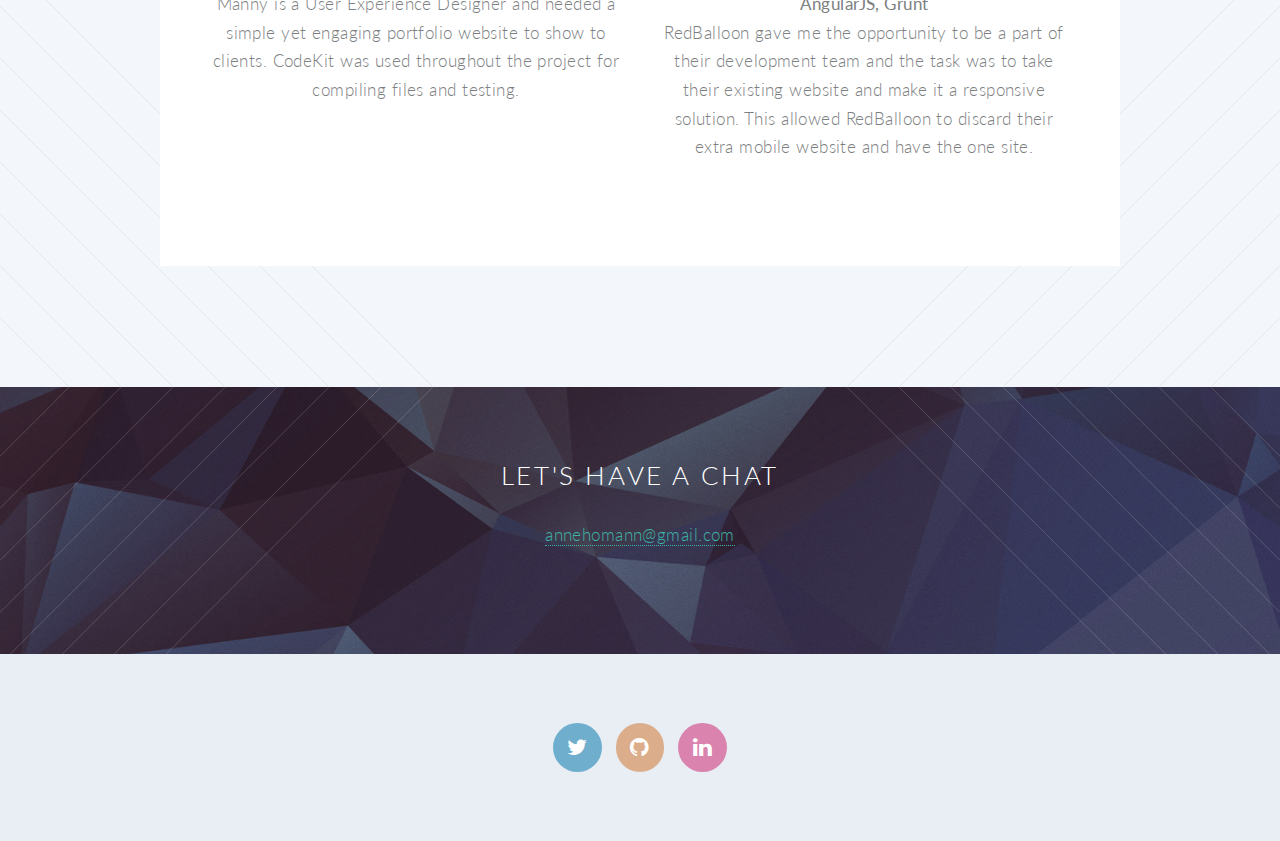
==== commit 63ee3dfc: "text changes" ====
--- a/index.html
+++ b/index.html
@@ -204,7 +204,7 @@
 		<!-- CTA -->
 			<section id="cta">
 				<header>
-					<h2>Let's have a chat over coffee</h2>
+					<h2>Let's have a chat</h2>
 					<p><a href="mailto:annehomann@gmail.com">annehomann@gmail.com</a></p>
 				</header>
 			</section>
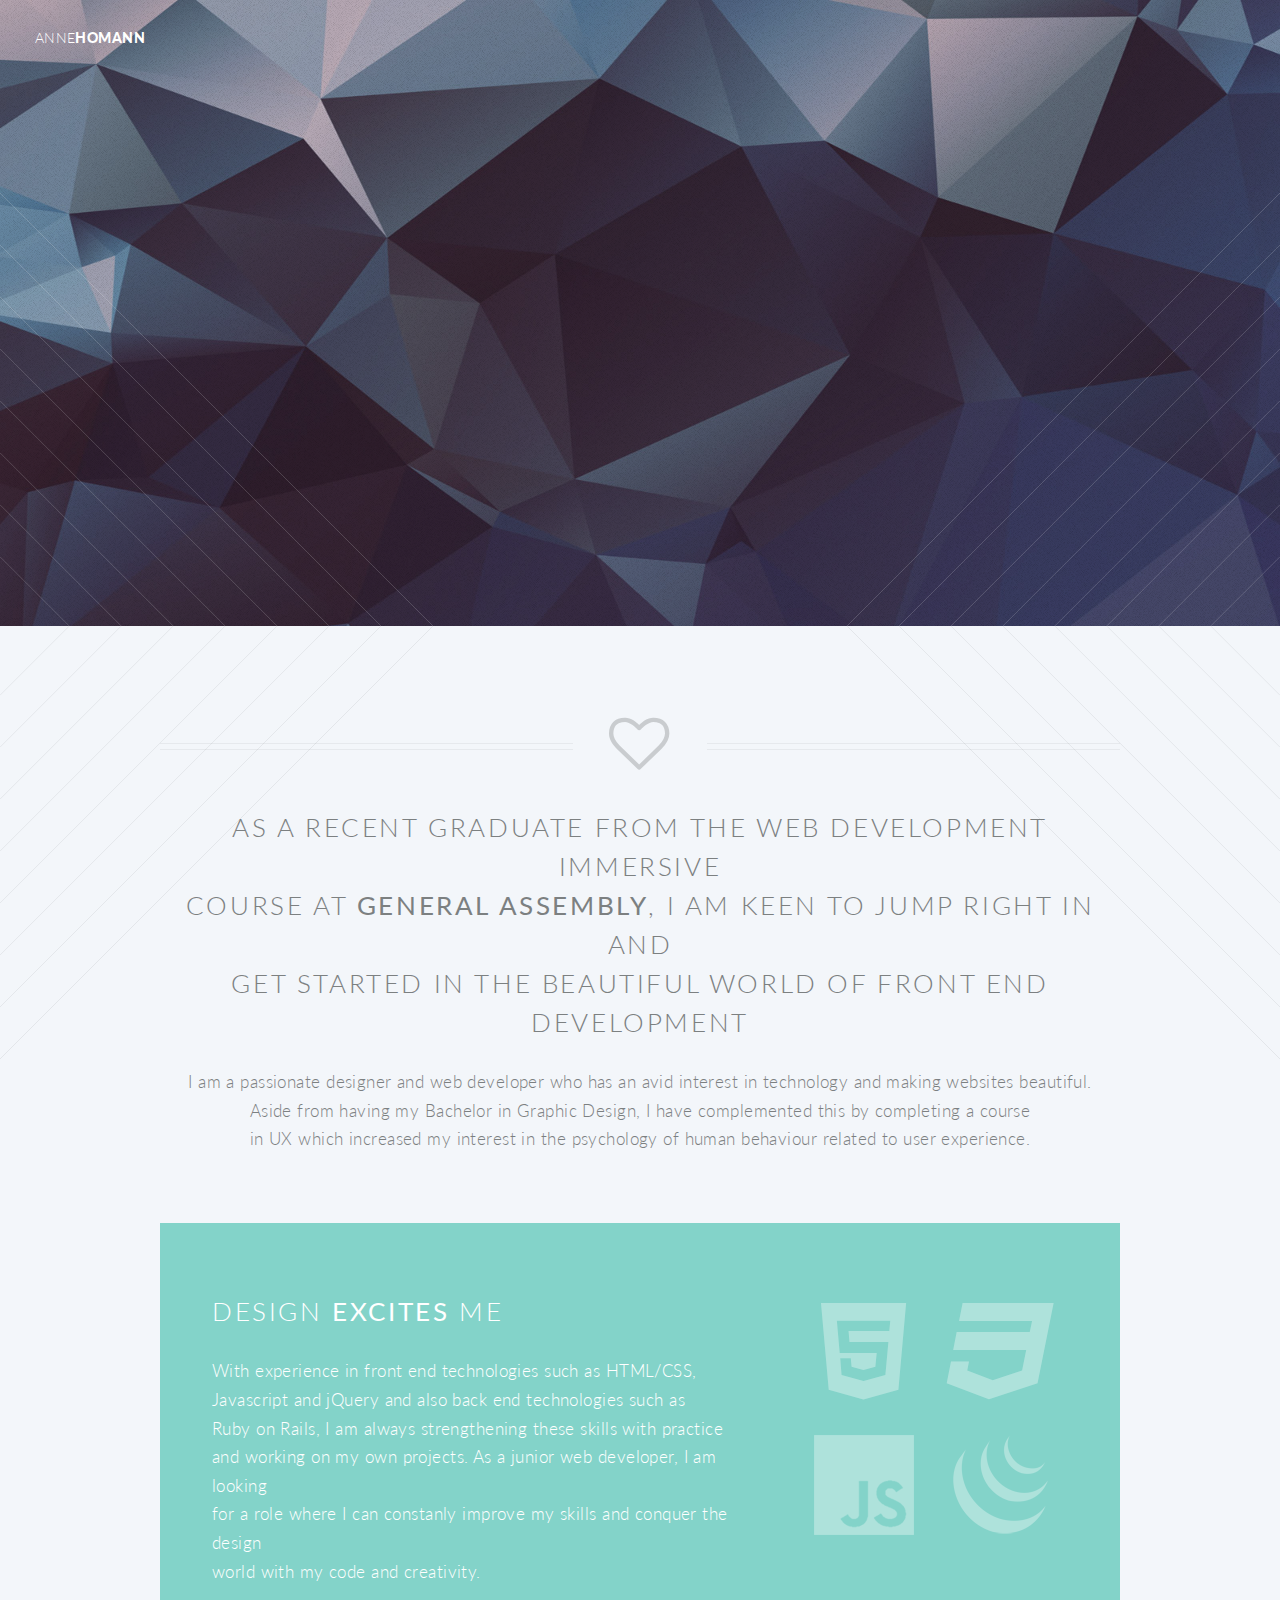
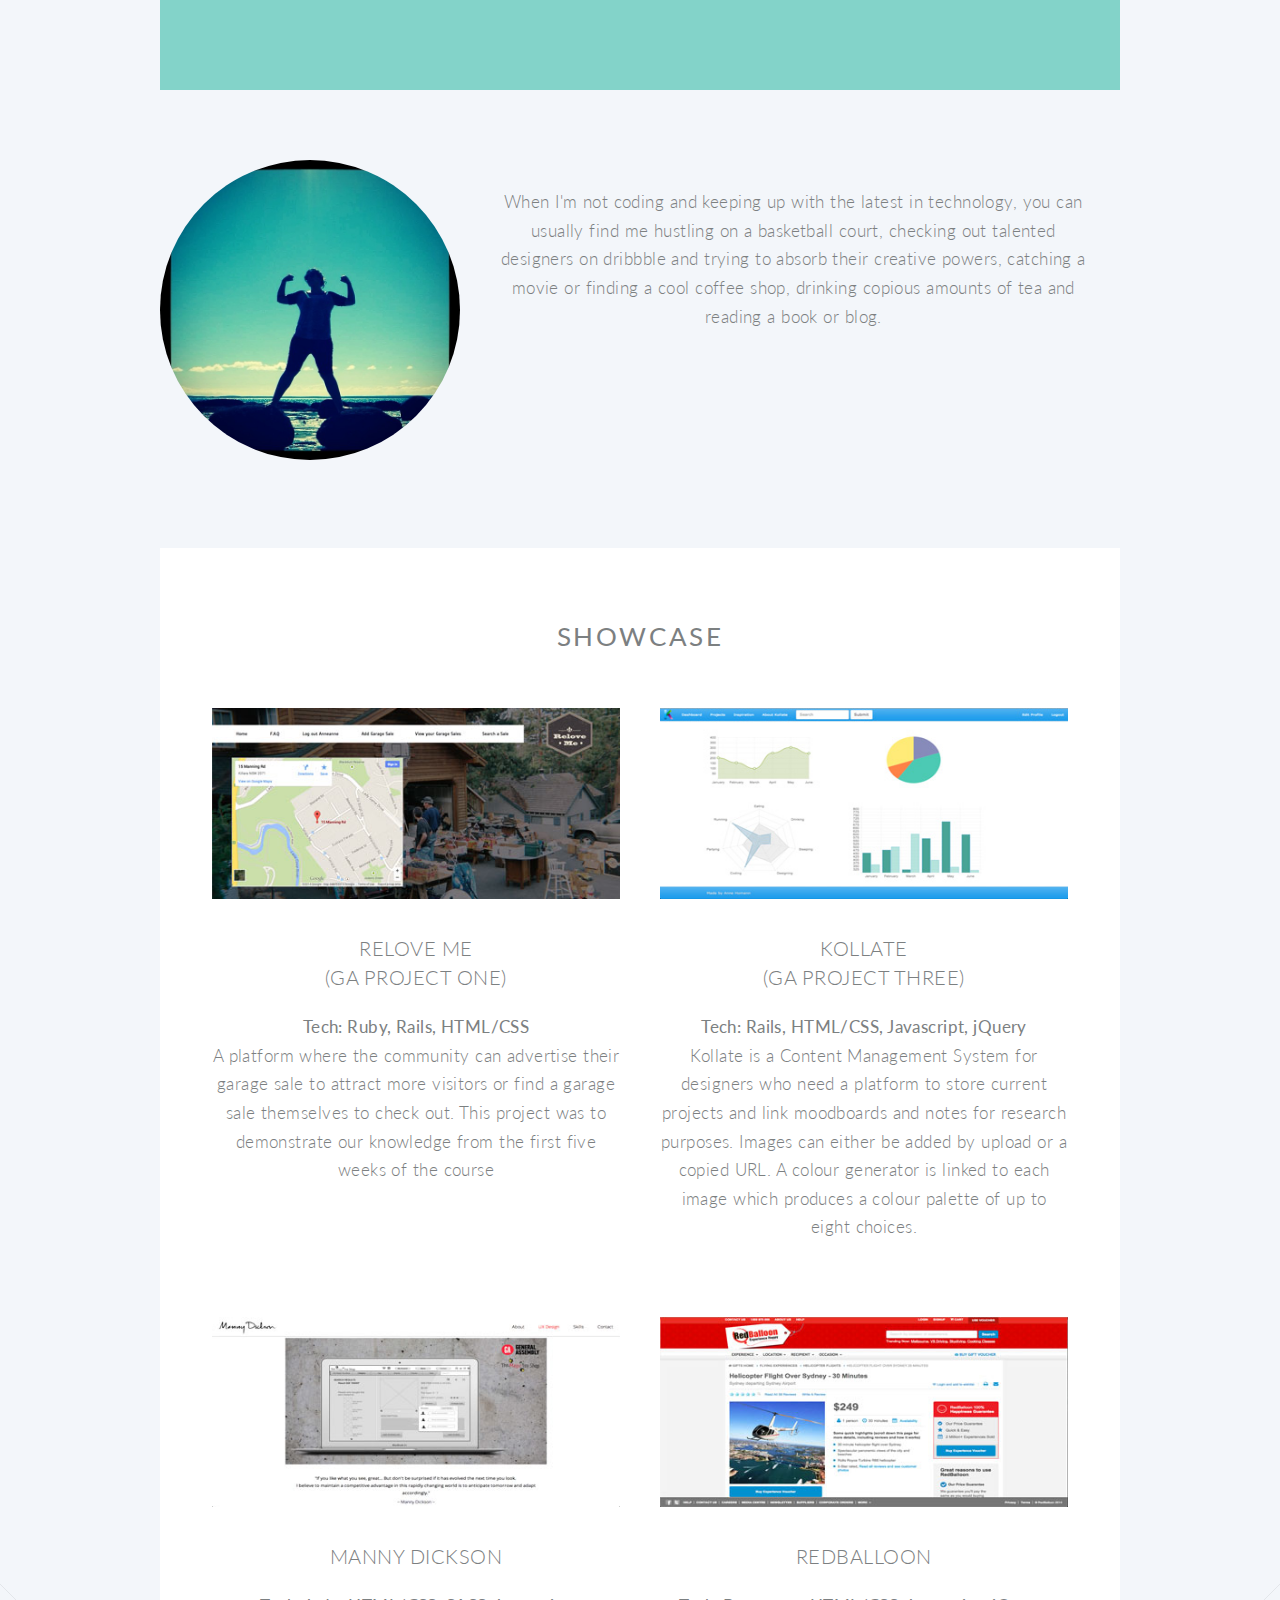
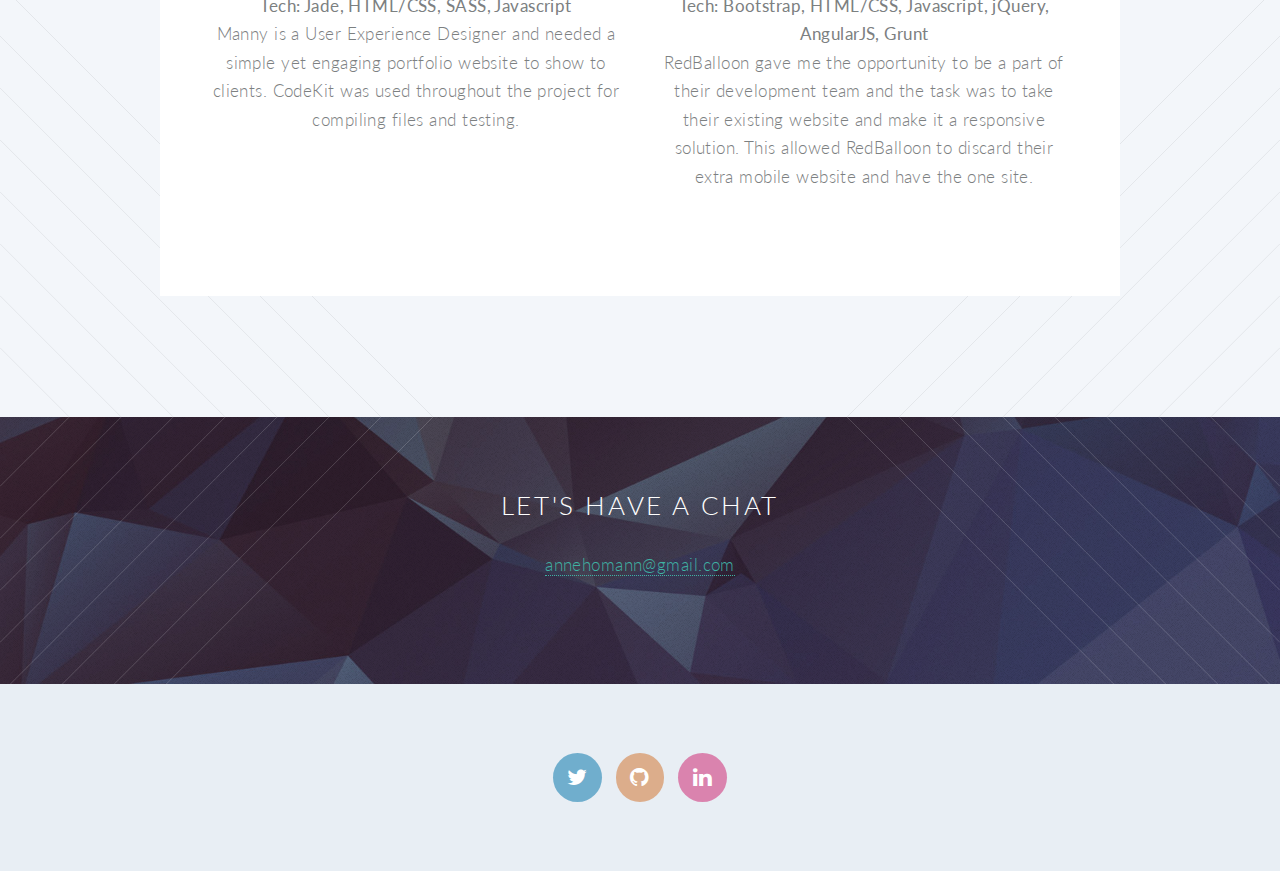
==== commit fbbf4546: "further text changes to showcase" ====
--- a/index.html
+++ b/index.html
@@ -132,17 +132,17 @@
 								<section>
 									<a href="http://relove-me.herokuapp.com/" target="_blank" class="image feature"><img src="images/relove.jpg" alt="" /></a>
 									<header>
-										<h3>Relove Me</h3>
+										<h3>Relove Me <br />(GA Project One)</h3>
 										<strong>Tech: Ruby, Rails, HTML/CSS</strong><br />
 									</header>
-									<p>A platform where the community can advertise their garage sale to attract more visitors or find a garage sale themselves to check out.</p>
+									<p>A platform where the community can advertise their garage sale to attract more visitors or find a garage sale themselves to check out. This project was to demonstrate our knowledge from the first five weeks of the course</p>
 								</section>
 							</div>
 							<div class="6u">
 								<section>
 									<a href="http://kollate.herokuapp.com" target="_blank" class="image feature"><img src="images/kollate.jpg" alt="" /></a>
 									<header>
-										<h3>Kollate</h3>
+										<h3>Kollate <br />(GA Project Three)</h3>
 										<strong>Tech: Rails, HTML/CSS, Javascript, jQuery</strong><br />
 									</header>
 									<p>Kollate is a Content Management System for designers who need a platform to store current projects and link moodboards and notes for research purposes. Images can either be added by upload or a copied URL. A colour generator is linked to each image which produces a colour palette of up to eight choices.</p>
